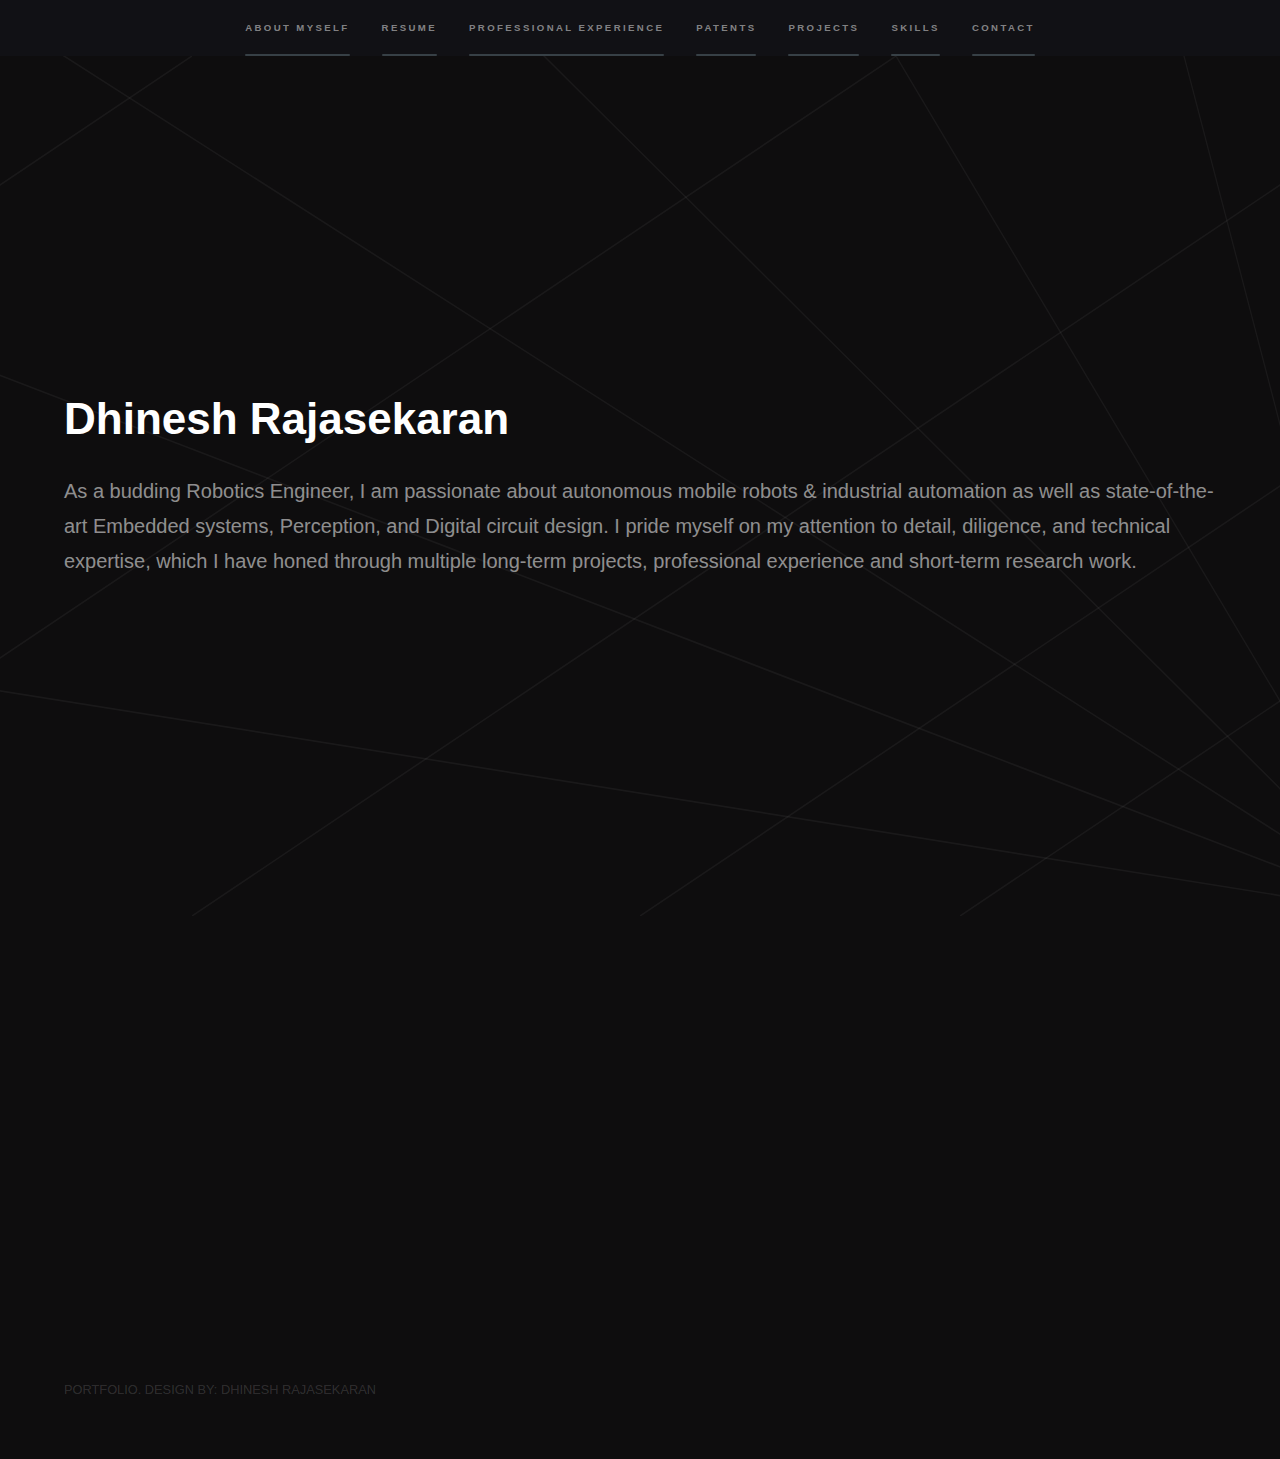
==== index.html @ 55bc5d2c "Webpage Portfolio Software Stack with Rec updates" ====
<!DOCTYPE HTML>
<!--
	Hyperspace by HTML5 UP
	html5up.net | @ajlkn
	Free for personal and commercial use under the CCA 3.0 license (html5up.net/license)
-->
<html>
	<head>
		<title>Dhinesh Portfolio</title>
		<meta charset="utf-8" />
		<meta name="viewport" content="width=device-width, initial-scale=1, user-scalable=no" />
		<link rel="stylesheet" href="assets/css/main.css" />
		<noscript><link rel="stylesheet" href="assets/css/noscript.css" /></noscript>
	</head>
	<body class="is-preload">

		<!-- Sidebar -->
			<section id="sidebar">
				<div class="inner">
					<nav>
						<ul>
							<li><a href="about.html">About Myself</a></li>
							<li><a href="resume.html">Resume</a></li>
							<li><a href="internships.html">Professional Experience</a></li>
							<li><a href="patents.html">Patents</a></li>
							<li><a href="projects.html">Projects</a></li>
							<li><a href="skills.html">Skills</a></li>
							<li><a href="#contact">Contact</a></li>
						</ul>
					</nav>
				</div>
			</section>

		<!-- Wrapper -->
			<div id="wrapper">

				<!-- Intro -->
					<section id="intro" class="wrapper style1 fullscreen fade-up">
						<div class="inner">
							<h1><span class="image right"><img src="https://github.com/stark-2000/dhinesh.github.io/blob/main/Media/Images/Dhinesh DP.jpeg" alt="" /></span>Dhinesh Rajasekaran</h1>
							
							<p>As a budding Robotics Engineer, I am passionate about autonomous mobile robots & industrial automation as well as state-of-the-art
								Embedded systems, Perception, and Digital circuit design. I pride myself on my attention to detail, diligence, and
								technical expertise, which I have honed through multiple long-term projects, professional experience and short-term research work.</p>
						</div>
					</section>

				<!-- Three -->
					<section id="contact" class="wrapper style1 fade-up">
						<div class="inner">
							<h2>Get in touch</h2>
							<div class="col-6 col-12">
								<section>
									<ul class="contact">
										<div class="row">
											<div class="col-6 col-12-medium">
												<li>
													<h3>Address</h3>
													<span>Hyattsville MD 20783<br/>
													USA<br><br/></span>
												</li>
											</div>
											<div class="col-6 col-12-medium">
												<li>
													<h3>Email</h3>
													<a href="mailto: dhineshrajasekaran@gmail.com">dhineshrajasekaran@gmail.com</a>
												</li>
											</div>
										</div>
										<div class="row">
											<div class="col-6 col-12-medium">
												<li>
													<h3>Phone</h3>
													<span>(240) 739-8844</span>
												</li>
											</div>
											<div class="col-6 col-12-medium">	
												<li>
													<h3>Social</h3>
													<ul class="icons">
														<li><a href="https://github.com/stark-2000" class="icon brands fa-github"><span class="label">GitHub</span></a></li>
														<li><a href="https://www.linkedin.com/in/dr24/" class="icon brands fa-linkedin-in"><span class="label">LinkedIn</span></a></li>
													</ul>
												</li>
											</div>
										</div>
									</ul>
								</section>
							</div>
						</div>
					</section>

			</div>

		<!-- Footer -->
			<footer id="footer" class="wrapper style1-alt">
				<div class="inner">
					<ul class="menu">
						<li> PORTFOLIO. DESIGN BY: DHINESH RAJASEKARAN</li>
					</ul>
				</div>
			</footer>

		<!-- Scripts -->
			<script src="assets/js/jquery.min.js"></script>
			<script src="assets/js/jquery.scrollex.min.js"></script>
			<script src="assets/js/jquery.scrolly.min.js"></script>
			<script src="assets/js/browser.min.js"></script>
			<script src="assets/js/breakpoints.min.js"></script>
			<script src="assets/js/util.js"></script>
			<script src="assets/js/main.js"></script>

	</body>
</html>
---- assets/css/main.css ----
@import url(fontawesome-all.min.css);

/*
	Hyperspace by HTML5 UP
	html5up.net | @ajlkn
	Free for personal and commercial use under the CCA 3.0 license (html5up.net/license)
*/

html, body, div, span, applet, object,
iframe, h1, h2, h3, h4, h5, h6, p, blockquote,
pre, a, abbr, acronym, address, big, cite,
code, del, dfn, em, img, ins, kbd, q, s, samp,
small, strike, strong, sub, sup, tt, var, b,
u, i, center, dl, dt, dd, ol, ul, li, fieldset,
form, label, legend, table, caption, tbody,
tfoot, thead, tr, th, td, article, aside,
canvas, details, embed, figure, figcaption,
footer, header, hgroup, menu, nav, output, ruby,
section, summary, time, mark, audio, video {
	margin: 0;
	padding: 0;
	border: 0;
	font-size: 100%;
	font: inherit;
	vertical-align: baseline;}

article, aside, details, figcaption, figure,
footer, header, hgroup, menu, nav, section {
	display: block;}

body {
	line-height: 1;
}

ol, ul {
	list-style: none;
}

blockquote, q {
	quotes: none;
}

	blockquote:before, blockquote:after, q:before, q:after {
		content: '';
		content: none;
	}

table {
	border-collapse: collapse;
	border-spacing: 0;
}

body {
	-webkit-text-size-adjust: none;
}

mark {
	background-color: transparent;
	color: inherit;
}

input::-moz-focus-inner {
	border: 0;
	padding: 0;
}

input, select, textarea {
	-moz-appearance: none;
	-webkit-appearance: none;
	-ms-appearance: none;
	appearance: none;
}

/* Basic */

	@-ms-viewport {
		width: device-width;
	}

	body {
		-ms-overflow-style: scrollbar;
	}

	@media screen and (max-width: 480px) {

		html, body {
			min-width: 320px;
		}

	}

	html {
		box-sizing: border-box;
	}

	*, *:before, *:after {
		box-sizing: inherit;
	}
	
	body {
		background: #0e0d0e;		/* color-edit Background Color for all Pages except Home*/
	}

		body.is-preload *, body.is-preload *:before, body.is-preload *:after {
			-moz-animation: none !important;
			-webkit-animation: none !important;
			-ms-animation: none !important;
			animation: none !important;
			-moz-transition: none !important;
			-webkit-transition: none !important;
			-ms-transition: none !important;
			transition: none !important;
		}

/* Type */
 /* text color*/
	body, input, select, textarea {
		color: rgba(255, 255, 255, 0.55);
		font-family: Arial, Helvetica, sans-serif;
		font-size: 16.5pt;
		font-weight: normal;
		line-height: 1.75;
	}

		@media screen and (max-width: 1680px) {

			body, input, select, textarea {
				font-size: 13pt;
			}

		}

		@media screen and (max-width: 1280px) {

			body, input, select, textarea {
				font-size: 12pt;
			}

		}

		@media screen and (max-width: 360px) {

			body, input, select, textarea {
				font-size: 11pt;
			}

		}

	a {
		-moz-transition: color 0.2s ease, border-bottom-color 0.2s ease;
		-webkit-transition: color 0.2s ease, border-bottom-color 0.2s ease;
		-ms-transition: color 0.2s ease, border-bottom-color 0.2s ease;
		transition: color 0.2s ease, border-bottom-color 0.2s ease;
		border-bottom: dotted 1px rgba(255, 255, 255, 0.35);
		color: inherit;
		text-decoration: none;
	}

		a:hover {
			border-bottom-color: transparent;
			color: #ffffff;
		}

	strong, b {
		color: #ffffff;
		font-weight: bold;
	}

	em, i {
		font-style: italic;
	}

	p {
		margin: 0 0 2em 0;
	}

	h1, h2, h3, h4, h5, h6 {
		color: #ffffff;
		font-weight: bold;
		line-height: 1.5;
		margin: 0 0 0.5em 0;
	}

		h1 a, h2 a, h3 a, h4 a, h5 a, h6 a {
			color: inherit;
			text-decoration: none;
		}

	h1 {
		font-size: 2.75em;
	}

		h1.major {
			margin: 0 0 1.3em 0;
			position: relative;
			padding-bottom: 0.35em;
		}

			h1.major:after {
				background-image: -moz-linear-gradient(to right, #000000, #ffffff);
				background-image: -webkit-linear-gradient(to right, #000000, #ffffff);
				background-image: -ms-linear-gradient(to right, #000000, #ffffff);
				background-image: linear-gradient(to right, #ffffff, #000000);    		/* color-edit The line under main heading gradient */ 
				-moz-transition: max-width 0.2s ease;
				-webkit-transition: max-width 0.2s ease;
				-ms-transition: max-width 0.2s ease;
				transition: max-width 0.2s ease;
				border-radius: 0.2em;
				bottom: 0;
				content: '';
				height: 0.05em;
				position: absolute;
				right: 0;
				width: 100%;
			}

	h2 {
		font-size: 1.75em;
	}

	h3 {
		font-size: 1.1em;
	}

	h4 {
		font-size: 1em;
	}

	h5 {
		font-size: 0.8em;
	}

	h6 {
		font-size: 0.6em;
	}

	@media screen and (max-width: 736px) {

		h1 {
			font-size: 2em;
		}

		h2 {
			font-size: 1.25em;
		}

		h3 {
			font-size: 1em;
		}

		h4 {
			font-size: 0.8em;
		}

		h5 {
			font-size: 0.6em;
		}

		h6 {
			font-size: 0.6em;
		}

	}

	sub {
		font-size: 0.8em;
		position: relative;
		top: 0.5em;
	}

	sup {
		font-size: 0.8em;
		position: relative;
		top: -0.5em;
	}

	blockquote {
		border-left: solid 4px rgba(255, 255, 255, 0.15);
		font-style: italic;
		margin: 0 0 2em 0;
		padding: 0.5em 0 0.5em 2em;
	}

	code {
		background: rgba(255, 255, 255, 0.05);
		border-radius: 0.25em;
		border: solid 1px rgba(255, 255, 255, 0.15);
		font-family: "Courier New", monospace;
		font-size: 0.9em;
		margin: 0 0.25em;
		padding: 0.25em 0.65em;
	}

	pre {
		-webkit-overflow-scrolling: touch;
		font-family: "Courier New", monospace;
		font-size: 0.9em;
		margin: 0 0 2em 0;
	}

		pre code {
			display: block;
			line-height: 1.75em;
			padding: 1em 1.5em;
			overflow-x: auto;
		}

	hr {
		border: 0;
		border-bottom: solid 1px rgba(255, 255, 255, 0.15);
		margin: 2em 0;
	}

		hr.major {
			margin: 3em 0;
		}

	.align-left {
		text-align: left;
	}

	.align-center {
		text-align: center;
	}

	.align-right {
		text-align: right;
	}

/* Row */

	.row {
		display: flex;
		flex-wrap: wrap;
		box-sizing: border-box;
		align-items: stretch;
	}

		.row > * {
			box-sizing: border-box;
		}

		.row.gtr-uniform > * > :last-child {
			margin-bottom: 0;
		}

		.row.aln-left {
			justify-content: flex-start;
		}

		.row.aln-center {
			justify-content: center;
		}

		.row.aln-right {
			justify-content: flex-end;
		}

		.row.aln-top {
			align-items: flex-start;
		}

		.row.aln-middle {
			align-items: center;
		}

		.row.aln-bottom {
			align-items: flex-end;
		}

		.row > .imp {
			order: -1;
		}

		.row > .col-1 {
			width: 8.33333%;
		}

		.row > .off-1 {
			margin-left: 8.33333%;
		}

		.row > .col-2 {
			width: 16.66667%;
		}

		.row > .off-2 {
			margin-left: 16.66667%;
		}

		.row > .col-3 {
			width: 25%;
		}

		.row > .off-3 {
			margin-left: 25%;
		}

		.row > .col-4 {
			width: 33.33333%;
		}

		.row > .off-4 {
			margin-left: 33.33333%;
		}

		.row > .col-5 {
			width: 41.66667%;
		}

		.row > .off-5 {
			margin-left: 41.66667%;
		}

		.row > .col-6 {
			width: 50%;
		}

		.row > .off-6 {
			margin-left: 50%;
		}

		.row > .col-7 {
			width: 58.33333%;
		}

		.row > .off-7 {
			margin-left: 58.33333%;
		}

		.row > .col-8 {
			width: 66.66667%;
		}

		.row > .off-8 {
			margin-left: 66.66667%;
		}

		.row > .col-9 {
			width: 75%;
		}

		.row > .off-9 {
			margin-left: 75%;
		}

		.row > .col-10 {
			width: 83.33333%;
		}

		.row > .off-10 {
			margin-left: 83.33333%;
		}

		.row > .col-11 {
			width: 91.66667%;
		}

		.row > .off-11 {
			margin-left: 91.66667%;
		}

		.row > .col-12 {
			width: 100%;
		}

		.row > .off-12 {
			margin-left: 100%;
		}

		.row.gtr-0 {
			margin-top: 0;
			margin-left: 0em;
		}

			.row.gtr-0 > * {
				padding: 0 0 0 0em;
			}

			.row.gtr-0.gtr-uniform {
				margin-top: 0em;
			}

				.row.gtr-0.gtr-uniform > * {
					padding-top: 0em;
				}

		.row.gtr-25 {
			margin-top: 0;
			margin-left: -0.375em;
		}

			.row.gtr-25 > * {
				padding: 0 0 0 0.375em;
			}

			.row.gtr-25.gtr-uniform {
				margin-top: -0.375em;
			}

				.row.gtr-25.gtr-uniform > * {
					padding-top: 0.375em;
				}

		.row.gtr-50 {
			margin-top: 0;
			margin-left: -0.75em;
		}

			.row.gtr-50 > * {
				padding: 0 0 0 0.75em;
			}

			.row.gtr-50.gtr-uniform {
				margin-top: -0.75em;
			}

				.row.gtr-50.gtr-uniform > * {
					padding-top: 0.75em;
				}

		.row {
			margin-top: 0;
			margin-left: -1.5em;
		}

			.row > * {
				padding: 0 0 0 1.5em;
			}

			.row.gtr-uniform {
				margin-top: -1.5em;
			}

				.row.gtr-uniform > * {
					padding-top: 1.5em;
				}

		.row.gtr-150 {
			margin-top: 0;
			margin-left: -2.25em;
		}

			.row.gtr-150 > * {
				padding: 0 0 0 2.25em;
			}

			.row.gtr-150.gtr-uniform {
				margin-top: -2.25em;
			}

				.row.gtr-150.gtr-uniform > * {
					padding-top: 2.25em;
				}

		.row.gtr-200 {
			margin-top: 0;
			margin-left: -3em;
		}

			.row.gtr-200 > * {
				padding: 0 0 0 3em;
			}

			.row.gtr-200.gtr-uniform {
				margin-top: -3em;
			}

				.row.gtr-200.gtr-uniform > * {
					padding-top: 3em;
				}

		@media screen and (max-width: 1680px) {

			.row {
				display: flex;
				flex-wrap: wrap;
				box-sizing: border-box;
				align-items: stretch;
			}

				.row > * {
					box-sizing: border-box;
				}

				.row.gtr-uniform > * > :last-child {
					margin-bottom: 0;
				}

				.row.aln-left {
					justify-content: flex-start;
				}

				.row.aln-center {
					justify-content: center;
				}

				.row.aln-right {
					justify-content: flex-end;
				}

				.row.aln-top {
					align-items: flex-start;
				}

				.row.aln-middle {
					align-items: center;
				}

				.row.aln-bottom {
					align-items: flex-end;
				}

				.row > .imp-xlarge {
					order: -1;
				}

				.row > .col-1-xlarge {
					width: 8.33333%;
				}

				.row > .off-1-xlarge {
					margin-left: 8.33333%;
				}

				.row > .col-2-xlarge {
					width: 16.66667%;
				}

				.row > .off-2-xlarge {
					margin-left: 16.66667%;
				}

				.row > .col-3-xlarge {
					width: 25%;
				}

				.row > .off-3-xlarge {
					margin-left: 25%;
				}

				.row > .col-4-xlarge {
					width: 33.33333%;
				}

				.row > .off-4-xlarge {
					margin-left: 33.33333%;
				}

				.row > .col-5-xlarge {
					width: 41.66667%;
				}

				.row > .off-5-xlarge {
					margin-left: 41.66667%;
				}

				.row > .col-6-xlarge {
					width: 50%;
				}

				.row > .off-6-xlarge {
					margin-left: 50%;
				}

				.row > .col-7-xlarge {
					width: 58.33333%;
				}

				.row > .off-7-xlarge {
					margin-left: 58.33333%;
				}

				.row > .col-8-xlarge {
					width: 66.66667%;
				}

				.row > .off-8-xlarge {
					margin-left: 66.66667%;
				}

				.row > .col-9-xlarge {
					width: 75%;
				}

				.row > .off-9-xlarge {
					margin-left: 75%;
				}

				.row > .col-10-xlarge {
					width: 83.33333%;
				}

				.row > .off-10-xlarge {
					margin-left: 83.33333%;
				}

				.row > .col-11-xlarge {
					width: 91.66667%;
				}

				.row > .off-11-xlarge {
					margin-left: 91.66667%;
				}

				.row > .col-12-xlarge {
					width: 100%;
				}

				.row > .off-12-xlarge {
					margin-left: 100%;
				}

				.row.gtr-0 {
					margin-top: 0;
					margin-left: 0em;
				}

					.row.gtr-0 > * {
						padding: 0 0 0 0em;
					}

					.row.gtr-0.gtr-uniform {
						margin-top: 0em;
					}

						.row.gtr-0.gtr-uniform > * {
							padding-top: 0em;
						}

				.row.gtr-25 {
					margin-top: 0;
					margin-left: -0.375em;
				}

					.row.gtr-25 > * {
						padding: 0 0 0 0.375em;
					}

					.row.gtr-25.gtr-uniform {
						margin-top: -0.375em;
					}

						.row.gtr-25.gtr-uniform > * {
							padding-top: 0.375em;
						}

				.row.gtr-50 {
					margin-top: 0;
					margin-left: -0.75em;
				}

					.row.gtr-50 > * {
						padding: 0 0 0 0.75em;
					}

					.row.gtr-50.gtr-uniform {
						margin-top: -0.75em;
					}

						.row.gtr-50.gtr-uniform > * {
							padding-top: 0.75em;
						}

				.row {
					margin-top: 0;
					margin-left: -1.5em;
				}

					.row > * {
						padding: 0 0 0 1.5em;
					}

					.row.gtr-uniform {
						margin-top: -1.5em;
					}

						.row.gtr-uniform > * {
							padding-top: 1.5em;
						}

				.row.gtr-150 {
					margin-top: 0;
					margin-left: -2.25em;
				}

					.row.gtr-150 > * {
						padding: 0 0 0 2.25em;
					}

					.row.gtr-150.gtr-uniform {
						margin-top: -2.25em;
					}

						.row.gtr-150.gtr-uniform > * {
							padding-top: 2.25em;
						}

				.row.gtr-200 {
					margin-top: 0;
					margin-left: -3em;
				}

					.row.gtr-200 > * {
						padding: 0 0 0 3em;
					}

					.row.gtr-200.gtr-uniform {
						margin-top: -3em;
					}

						.row.gtr-200.gtr-uniform > * {
							padding-top: 3em;
						}

		}

		@media screen and (max-width: 1280px) {

			.row {
				display: flex;
				flex-wrap: wrap;
				box-sizing: border-box;
				align-items: stretch;
			}

				.row > * {
					box-sizing: border-box;
				}

				.row.gtr-uniform > * > :last-child {
					margin-bottom: 0;
				}

				.row.aln-left {
					justify-content: flex-start;
				}

				.row.aln-center {
					justify-content: center;
				}

				.row.aln-right {
					justify-content: flex-end;
				}

				.row.aln-top {
					align-items: flex-start;
				}

				.row.aln-middle {
					align-items: center;
				}

				.row.aln-bottom {
					align-items: flex-end;
				}

				.row > .imp-large {
					order: -1;
				}

				.row > .col-1-large {
					width: 8.33333%;
				}

				.row > .off-1-large {
					margin-left: 8.33333%;
				}

				.row > .col-2-large {
					width: 16.66667%;
				}

				.row > .off-2-large {
					margin-left: 16.66667%;
				}

				.row > .col-3-large {
					width: 25%;
				}

				.row > .off-3-large {
					margin-left: 25%;
				}

				.row > .col-4-large {
					width: 33.33333%;
				}

				.row > .off-4-large {
					margin-left: 33.33333%;
				}

				.row > .col-5-large {
					width: 41.66667%;
				}

				.row > .off-5-large {
					margin-left: 41.66667%;
				}

				.row > .col-6-large {
					width: 50%;
				}

				.row > .off-6-large {
					margin-left: 50%;
				}

				.row > .col-7-large {
					width: 58.33333%;
				}

				.row > .off-7-large {
					margin-left: 58.33333%;
				}

				.row > .col-8-large {
					width: 66.66667%;
				}

				.row > .off-8-large {
					margin-left: 66.66667%;
				}

				.row > .col-9-large {
					width: 75%;
				}

				.row > .off-9-large {
					margin-left: 75%;
				}

				.row > .col-10-large {
					width: 83.33333%;
				}

				.row > .off-10-large {
					margin-left: 83.33333%;
				}

				.row > .col-11-large {
					width: 91.66667%;
				}

				.row > .off-11-large {
					margin-left: 91.66667%;
				}

				.row > .col-12-large {
					width: 100%;
				}

				.row > .off-12-large {
					margin-left: 100%;
				}

				.row.gtr-0 {
					margin-top: 0;
					margin-left: 0em;
				}

					.row.gtr-0 > * {
						padding: 0 0 0 0em;
					}

					.row.gtr-0.gtr-uniform {
						margin-top: 0em;
					}

						.row.gtr-0.gtr-uniform > * {
							padding-top: 0em;
						}

				.row.gtr-25 {
					margin-top: 0;
					margin-left: -0.375em;
				}

					.row.gtr-25 > * {
						padding: 0 0 0 0.375em;
					}

					.row.gtr-25.gtr-uniform {
						margin-top: -0.375em;
					}

						.row.gtr-25.gtr-uniform > * {
							padding-top: 0.375em;
						}

				.row.gtr-50 {
					margin-top: 0;
					margin-left: -0.75em;
				}

					.row.gtr-50 > * {
						padding: 0 0 0 0.75em;
					}

					.row.gtr-50.gtr-uniform {
						margin-top: -0.75em;
					}

						.row.gtr-50.gtr-uniform > * {
							padding-top: 0.75em;
						}

				.row {
					margin-top: 0;
					margin-left: -1.5em;
				}

					.row > * {
						padding: 0 0 0 1.5em;
					}

					.row.gtr-uniform {
						margin-top: -1.5em;
					}

						.row.gtr-uniform > * {
							padding-top: 1.5em;
						}

				.row.gtr-150 {
					margin-top: 0;
					margin-left: -2.25em;
				}

					.row.gtr-150 > * {
						padding: 0 0 0 2.25em;
					}

					.row.gtr-150.gtr-uniform {
						margin-top: -2.25em;
					}

						.row.gtr-150.gtr-uniform > * {
							padding-top: 2.25em;
						}

				.row.gtr-200 {
					margin-top: 0;
					margin-left: -3em;
				}

					.row.gtr-200 > * {
						padding: 0 0 0 3em;
					}

					.row.gtr-200.gtr-uniform {
						margin-top: -3em;
					}

						.row.gtr-200.gtr-uniform > * {
							padding-top: 3em;
						}

		}

		@media screen and (max-width: 980px) {

			.row {
				display: flex;
				flex-wrap: wrap;
				box-sizing: border-box;
				align-items: stretch;
			}

				.row > * {
					box-sizing: border-box;
				}

				.row.gtr-uniform > * > :last-child {
					margin-bottom: 0;
				}

				.row.aln-left {
					justify-content: flex-start;
				}

				.row.aln-center {
					justify-content: center;
				}

				.row.aln-right {
					justify-content: flex-end;
				}

				.row.aln-top {
					align-items: flex-start;
				}

				.row.aln-middle {
					align-items: center;
				}

				.row.aln-bottom {
					align-items: flex-end;
				}

				.row > .imp-medium {
					order: -1;
				}

				.row > .col-1-medium {
					width: 8.33333%;
				}

				.row > .off-1-medium {
					margin-left: 8.33333%;
				}

				.row > .col-2-medium {
					width: 16.66667%;
				}

				.row > .off-2-medium {
					margin-left: 16.66667%;
				}

				.row > .col-3-medium {
					width: 25%;
				}

				.row > .off-3-medium {
					margin-left: 25%;
				}

				.row > .col-4-medium {
					width: 33.33333%;
				}

				.row > .off-4-medium {
					margin-left: 33.33333%;
				}

				.row > .col-5-medium {
					width: 41.66667%;
				}

				.row > .off-5-medium {
					margin-left: 41.66667%;
				}

				.row > .col-6-medium {
					width: 50%;
				}

				.row > .off-6-medium {
					margin-left: 50%;
				}

				.row > .col-7-medium {
					width: 58.33333%;
				}

				.row > .off-7-medium {
					margin-left: 58.33333%;
				}

				.row > .col-8-medium {
					width: 66.66667%;
				}

				.row > .off-8-medium {
					margin-left: 66.66667%;
				}

				.row > .col-9-medium {
					width: 75%;
				}

				.row > .off-9-medium {
					margin-left: 75%;
				}

				.row > .col-10-medium {
					width: 83.33333%;
				}

				.row > .off-10-medium {
					margin-left: 83.33333%;
				}

				.row > .col-11-medium {
					width: 91.66667%;
				}

				.row > .off-11-medium {
					margin-left: 91.66667%;
				}

				.row > .col-12-medium {
					width: 100%;
				}

				.row > .off-12-medium {
					margin-left: 100%;
				}

				.row.gtr-0 {
					margin-top: 0;
					margin-left: 0em;
				}

					.row.gtr-0 > * {
						padding: 0 0 0 0em;
					}

					.row.gtr-0.gtr-uniform {
						margin-top: 0em;
					}

						.row.gtr-0.gtr-uniform > * {
							padding-top: 0em;
						}

				.row.gtr-25 {
					margin-top: 0;
					margin-left: -0.375em;
				}

					.row.gtr-25 > * {
						padding: 0 0 0 0.375em;
					}

					.row.gtr-25.gtr-uniform {
						margin-top: -0.375em;
					}

						.row.gtr-25.gtr-uniform > * {
							padding-top: 0.375em;
						}

				.row.gtr-50 {
					margin-top: 0;
					margin-left: -0.75em;
				}

					.row.gtr-50 > * {
						padding: 0 0 0 0.75em;
					}

					.row.gtr-50.gtr-uniform {
						margin-top: -0.75em;
					}

						.row.gtr-50.gtr-uniform > * {
							padding-top: 0.75em;
						}

				.row {
					margin-top: 0;
					margin-left: -1.5em;
				}

					.row > * {
						padding: 0 0 0 1.5em;
					}

					.row.gtr-uniform {
						margin-top: -1.5em;
					}

						.row.gtr-uniform > * {
							padding-top: 1.5em;
						}

				.row.gtr-150 {
					margin-top: 0;
					margin-left: -2.25em;
				}

					.row.gtr-150 > * {
						padding: 0 0 0 2.25em;
					}

					.row.gtr-150.gtr-uniform {
						margin-top: -2.25em;
					}

						.row.gtr-150.gtr-uniform > * {
							padding-top: 2.25em;
						}

				.row.gtr-200 {
					margin-top: 0;
					margin-left: -3em;
				}

					.row.gtr-200 > * {
						padding: 0 0 0 3em;
					}

					.row.gtr-200.gtr-uniform {
						margin-top: -3em;
					}

						.row.gtr-200.gtr-uniform > * {
							padding-top: 3em;
						}

		}

		@media screen and (max-width: 736px) {

			.row {
				display: flex;
				flex-wrap: wrap;
				box-sizing: border-box;
				align-items: stretch;
			}

				.row > * {
					box-sizing: border-box;
				}

				.row.gtr-uniform > * > :last-child {
					margin-bottom: 0;
				}

				.row.aln-left {
					justify-content: flex-start;
				}

				.row.aln-center {
					justify-content: center;
				}

				.row.aln-right {
					justify-content: flex-end;
				}

				.row.aln-top {
					align-items: flex-start;
				}

				.row.aln-middle {
					align-items: center;
				}

				.row.aln-bottom {
					align-items: flex-end;
				}

				.row > .imp-small {
					order: -1;
				}

				.row > .col-1-small {
					width: 8.33333%;
				}

				.row > .off-1-small {
					margin-left: 8.33333%;
				}

				.row > .col-2-small {
					width: 16.66667%;
				}

				.row > .off-2-small {
					margin-left: 16.66667%;
				}

				.row > .col-3-small {
					width: 25%;
				}

				.row > .off-3-small {
					margin-left: 25%;
				}

				.row > .col-4-small {
					width: 33.33333%;
				}

				.row > .off-4-small {
					margin-left: 33.33333%;
				}

				.row > .col-5-small {
					width: 41.66667%;
				}

				.row > .off-5-small {
					margin-left: 41.66667%;
				}

				.row > .col-6-small {
					width: 50%;
				}

				.row > .off-6-small {
					margin-left: 50%;
				}

				.row > .col-7-small {
					width: 58.33333%;
				}

				.row > .off-7-small {
					margin-left: 58.33333%;
				}

				.row > .col-8-small {
					width: 66.66667%;
				}

				.row > .off-8-small {
					margin-left: 66.66667%;
				}

				.row > .col-9-small {
					width: 75%;
				}

				.row > .off-9-small {
					margin-left: 75%;
				}

				.row > .col-10-small {
					width: 83.33333%;
				}

				.row > .off-10-small {
					margin-left: 83.33333%;
				}

				.row > .col-11-small {
					width: 91.66667%;
				}

				.row > .off-11-small {
					margin-left: 91.66667%;
				}

				.row > .col-12-small {
					width: 100%;
				}

				.row > .off-12-small {
					margin-left: 100%;
				}

				.row.gtr-0 {
					margin-top: 0;
					margin-left: 0em;
				}

					.row.gtr-0 > * {
						padding: 0 0 0 0em;
					}

					.row.gtr-0.gtr-uniform {
						margin-top: 0em;
					}

						.row.gtr-0.gtr-uniform > * {
							padding-top: 0em;
						}

				.row.gtr-25 {
					margin-top: 0;
					margin-left: -0.375em;
				}

					.row.gtr-25 > * {
						padding: 0 0 0 0.375em;
					}

					.row.gtr-25.gtr-uniform {
						margin-top: -0.375em;
					}

						.row.gtr-25.gtr-uniform > * {
							padding-top: 0.375em;
						}

				.row.gtr-50 {
					margin-top: 0;
					margin-left: -0.75em;
				}

					.row.gtr-50 > * {
						padding: 0 0 0 0.75em;
					}

					.row.gtr-50.gtr-uniform {
						margin-top: -0.75em;
					}

						.row.gtr-50.gtr-uniform > * {
							padding-top: 0.75em;
						}

				.row {
					margin-top: 0;
					margin-left: -1.5em;
				}

					.row > * {
						padding: 0 0 0 1.5em;
					}

					.row.gtr-uniform {
						margin-top: -1.5em;
					}

						.row.gtr-uniform > * {
							padding-top: 1.5em;
						}

				.row.gtr-150 {
					margin-top: 0;
					margin-left: -2.25em;
				}

					.row.gtr-150 > * {
						padding: 0 0 0 2.25em;
					}

					.row.gtr-150.gtr-uniform {
						margin-top: -2.25em;
					}

						.row.gtr-150.gtr-uniform > * {
							padding-top: 2.25em;
						}

				.row.gtr-200 {
					margin-top: 0;
					margin-left: -3em;
				}

					.row.gtr-200 > * {
						padding: 0 0 0 3em;
					}

					.row.gtr-200.gtr-uniform {
						margin-top: -3em;
					}

						.row.gtr-200.gtr-uniform > * {
							padding-top: 3em;
						}

		}

		@media screen and (max-width: 480px) {

			.row {
				display: flex;
				flex-wrap: wrap;
				box-sizing: border-box;
				align-items: stretch;
			}

				.row > * {
					box-sizing: border-box;
				}

				.row.gtr-uniform > * > :last-child {
					margin-bottom: 0;
				}

				.row.aln-left {
					justify-content: flex-start;
				}

				.row.aln-center {
					justify-content: center;
				}

				.row.aln-right {
					justify-content: flex-end;
				}

				.row.aln-top {
					align-items: flex-start;
				}

				.row.aln-middle {
					align-items: center;
				}

				.row.aln-bottom {
					align-items: flex-end;
				}

				.row > .imp-xsmall {
					order: -1;
				}

				.row > .col-1-xsmall {
					width: 8.33333%;
				}

				.row > .off-1-xsmall {
					margin-left: 8.33333%;
				}

				.row > .col-2-xsmall {
					width: 16.66667%;
				}

				.row > .off-2-xsmall {
					margin-left: 16.66667%;
				}

				.row > .col-3-xsmall {
					width: 25%;
				}

				.row > .off-3-xsmall {
					margin-left: 25%;
				}

				.row > .col-4-xsmall {
					width: 33.33333%;
				}

				.row > .off-4-xsmall {
					margin-left: 33.33333%;
				}

				.row > .col-5-xsmall {
					width: 41.66667%;
				}

				.row > .off-5-xsmall {
					margin-left: 41.66667%;
				}

				.row > .col-6-xsmall {
					width: 50%;
				}

				.row > .off-6-xsmall {
					margin-left: 50%;
				}

				.row > .col-7-xsmall {
					width: 58.33333%;
				}

				.row > .off-7-xsmall {
					margin-left: 58.33333%;
				}

				.row > .col-8-xsmall {
					width: 66.66667%;
				}

				.row > .off-8-xsmall {
					margin-left: 66.66667%;
				}

				.row > .col-9-xsmall {
					width: 75%;
				}

				.row > .off-9-xsmall {
					margin-left: 75%;
				}

				.row > .col-10-xsmall {
					width: 83.33333%;
				}

				.row > .off-10-xsmall {
					margin-left: 83.33333%;
				}

				.row > .col-11-xsmall {
					width: 91.66667%;
				}

				.row > .off-11-xsmall {
					margin-left: 91.66667%;
				}

				.row > .col-12-xsmall {
					width: 100%;
				}

				.row > .off-12-xsmall {
					margin-left: 100%;
				}

				.row.gtr-0 {
					margin-top: 0;
					margin-left: 0em;
				}

					.row.gtr-0 > * {
						padding: 0 0 0 0em;
					}

					.row.gtr-0.gtr-uniform {
						margin-top: 0em;
					}

						.row.gtr-0.gtr-uniform > * {
							padding-top: 0em;
						}

				.row.gtr-25 {
					margin-top: 0;
					margin-left: -0.375em;
				}

					.row.gtr-25 > * {
						padding: 0 0 0 0.375em;
					}

					.row.gtr-25.gtr-uniform {
						margin-top: -0.375em;
					}

						.row.gtr-25.gtr-uniform > * {
							padding-top: 0.375em;
						}

				.row.gtr-50 {
					margin-top: 0;
					margin-left: -0.75em;
				}

					.row.gtr-50 > * {
						padding: 0 0 0 0.75em;
					}

					.row.gtr-50.gtr-uniform {
						margin-top: -0.75em;
					}

						.row.gtr-50.gtr-uniform > * {
							padding-top: 0.75em;
						}

				.row {
					margin-top: 0;
					margin-left: -1.5em;
				}

					.row > * {
						padding: 0 0 0 1.5em;
					}

					.row.gtr-uniform {
						margin-top: -1.5em;
					}

						.row.gtr-uniform > * {
							padding-top: 1.5em;
						}

				.row.gtr-150 {
					margin-top: 0;
					margin-left: -2.25em;
				}

					.row.gtr-150 > * {
						padding: 0 0 0 2.25em;
					}

					.row.gtr-150.gtr-uniform {
						margin-top: -2.25em;
					}

						.row.gtr-150.gtr-uniform > * {
							padding-top: 2.25em;
						}

				.row.gtr-200 {
					margin-top: 0;
					margin-left: -3em;
				}

					.row.gtr-200 > * {
						padding: 0 0 0 3em;
					}

					.row.gtr-200.gtr-uniform {
						margin-top: -3em;
					}

						.row.gtr-200.gtr-uniform > * {
							padding-top: 3em;
						}

		}

/* Box */

	.box {
		border-radius: 0.25em;
		border: solid 1px rgba(255, 255, 255, 0.15);
		margin-bottom: 2em;
		padding: 1.5em;
	}

		.box > :last-child,
		.box > :last-child > :last-child,
		.box > :last-child > :last-child > :last-child {
			margin-bottom: 0;
		}

		.box.alt {
			border: 0;
			border-radius: 0;
			padding: 0;
		}

/* Button */

	input[type="submit"],
	input[type="reset"],
	input[type="button"],
	button,
	.button {
		-moz-appearance: none;
		-webkit-appearance: none;
		-ms-appearance: none;
		appearance: none;
		-moz-transition: border-color 0.2s ease;
		-webkit-transition: border-color 0.2s ease;
		-ms-transition: border-color 0.2s ease;
		transition: border-color 0.2s ease;
		background-color: transparent;
		border: solid 1px !important;
		border-color: rgba(255, 255, 255, 0.15) !important;
		border-radius: 3em;
		color: #ffffff !important;
		cursor: pointer;
		display: inline-block;
		font-size: 0.6em;
		font-weight: bold;
		height: calc(4.75em + 2px);
		letter-spacing: 0.25em;
		line-height: 4.75em;
		outline: 0;
		padding: 0 3.75em;
		position: relative;
		text-align: center;
		text-decoration: none;
		text-transform: uppercase;
		white-space: nowrap;
	}

		input[type="submit"]:after,
		input[type="reset"]:after,
		input[type="button"]:after,
		button:after,
		.button:after {
			-moz-transform: scale(0.25);
			-webkit-transform: scale(0.25);
			-ms-transform: scale(0.25);
			transform: scale(0.25);
			pointer-events: none;
			-moz-transition: opacity 0.2s ease, -moz-transform 0.2s ease;
			-webkit-transition: opacity 0.2s ease, -webkit-transform 0.2s ease;
			-ms-transition: opacity 0.2s ease, -ms-transform 0.2s ease;
			transition: opacity 0.2s ease, transform 0.2s ease;
			background: #ffffff;
			border-radius: 3em;
			content: '';
			height: 100%;
			left: 0;
			opacity: 0;
			position: absolute;
			top: 0;
			width: 100%;
		}

		input[type="submit"].icon:before,
		input[type="reset"].icon:before,
		input[type="button"].icon:before,
		button.icon:before,
		.button.icon:before {
			margin-right: 0.75em;
		}

		input[type="submit"].fit,
		input[type="reset"].fit,
		input[type="button"].fit,
		button.fit,
		.button.fit {
			width: 100%;
		}

		input[type="submit"].small,
		input[type="reset"].small,
		input[type="button"].small,
		button.small,
		.button.small {
			font-size: 0.4em;
		}

		input[type="submit"].large,
		input[type="reset"].large,
		input[type="button"].large,
		button.large,
		.button.large {
			font-size: 0.8em;
		}

		input[type="submit"].primary,
		input[type="reset"].primary,
		input[type="button"].primary,
		button.primary,
		.button.primary { 
			background-color: #5bc4f1;  		/* color-edit button ra mama - text & background color */ 
			color: #000000 !important;
		}

			input[type="submit"].primary:after,
			input[type="reset"].primary:after,
			input[type="button"].primary:after,
			button.primary:after,
			.button.primary:after {
				display: none;
			}

		input[type="submit"].disabled, input[type="submit"]:disabled,
		input[type="reset"].disabled,
		input[type="reset"]:disabled,
		input[type="button"].disabled,
		input[type="button"]:disabled,
		button.disabled,
		button:disabled,
		.button.disabled,
		.button:disabled {
			cursor: default;
			opacity: 0.5;
			pointer-events: none;
		}

		input[type="submit"]:hover,
		input[type="reset"]:hover,
		input[type="button"]:hover,
		button:hover,
		.button:hover {
			border-color: rgba(255, 255, 255, 0.55) !important;
		}

			input[type="submit"]:hover:after,
			input[type="reset"]:hover:after,
			input[type="button"]:hover:after,
			button:hover:after,
			.button:hover:after {
				opacity: 0.05;
				-moz-transform: scale(1);
				-webkit-transform: scale(1);
				-ms-transform: scale(1);
				transform: scale(1);
			}

			input[type="submit"]:hover:active,
			input[type="reset"]:hover:active,
			input[type="button"]:hover:active,
			button:hover:active,
			.button:hover:active {
				border-color: #ffffff !important;
			}

				input[type="submit"]:hover:active:after,
				input[type="reset"]:hover:active:after,
				input[type="button"]:hover:active:after,
				button:hover:active:after,
				.button:hover:active:after {
					opacity: 0.1;
				}

/* Features */

	.features {
		display: -moz-flex;
		display: -webkit-flex;
		display: -ms-flex;
		display: flex;
		-moz-flex-wrap: wrap;
		-webkit-flex-wrap: wrap;
		-ms-flex-wrap: wrap;
		flex-wrap: wrap;
		border-radius: 0.25em;
		border: solid 1px rgba(255, 255, 255, 0.15);
		background: rgba(255, 255, 255, 0.05);
		margin: 0 0 2em 0;
	}

		.features section {
			padding: 3.5em 3em 1em 7em ;
			width: 50%;
			border-top: solid 1px rgba(255, 255, 255, 0.15);
			position: relative;
		}

			.features section:nth-child(-n + 2) {
				border-top-width: 0;
			}

			.features section:nth-child(2n) {
				border-left: solid 1px rgba(255, 255, 255, 0.15);
			}

			.features section .icon {
				-moz-transition: opacity 0.5s ease, -moz-transform 0.5s ease;
				-webkit-transition: opacity 0.5s ease, -webkit-transform 0.5s ease;
				-ms-transition: opacity 0.5s ease, -ms-transform 0.5s ease;
				transition: opacity 0.5s ease, transform 0.5s ease;
				-moz-transition-delay: 1s;
				-webkit-transition-delay: 1s;
				-ms-transition-delay: 1s;
				transition-delay: 1s;
				-moz-transform: scale(1);
				-webkit-transform: scale(1);
				-ms-transform: scale(1);
				transform: scale(1);
				position: absolute;
				left: 3em;
				top: 3em;
				opacity: 1;
			}

			.features section:nth-child(1) .icon {
				-moz-transition-delay: 0.15s;
				-webkit-transition-delay: 0.15s;
				-ms-transition-delay: 0.15s;
				transition-delay: 0.15s;
			}

			.features section:nth-child(2) .icon {
				-moz-transition-delay: 0.3s;
				-webkit-transition-delay: 0.3s;
				-ms-transition-delay: 0.3s;
				transition-delay: 0.3s;
			}

			.features section:nth-child(3) .icon {
				-moz-transition-delay: 0.45s;
				-webkit-transition-delay: 0.45s;
				-ms-transition-delay: 0.45s;
				transition-delay: 0.45s;
			}

			.features section:nth-child(4) .icon {
				-moz-transition-delay: 0.6s;
				-webkit-transition-delay: 0.6s;
				-ms-transition-delay: 0.6s;
				transition-delay: 0.6s;
			}

			.features section:nth-child(5) .icon {
				-moz-transition-delay: 0.75s;
				-webkit-transition-delay: 0.75s;
				-ms-transition-delay: 0.75s;
				transition-delay: 0.75s;
			}

			.features section:nth-child(6) .icon {
				-moz-transition-delay: 0.9s;
				-webkit-transition-delay: 0.9s;
				-ms-transition-delay: 0.9s;
				transition-delay: 0.9s;
			}

			.features section:nth-child(7) .icon {
				-moz-transition-delay: 1.05s;
				-webkit-transition-delay: 1.05s;
				-ms-transition-delay: 1.05s;
				transition-delay: 1.05s;
			}

			.features section:nth-child(8) .icon {
				-moz-transition-delay: 1.2s;
				-webkit-transition-delay: 1.2s;
				-ms-transition-delay: 1.2s;
				transition-delay: 1.2s;
			}

			.features section:nth-child(9) .icon {
				-moz-transition-delay: 1.35s;
				-webkit-transition-delay: 1.35s;
				-ms-transition-delay: 1.35s;
				transition-delay: 1.35s;
			}

			.features section:nth-child(10) .icon {
				-moz-transition-delay: 1.5s;
				-webkit-transition-delay: 1.5s;
				-ms-transition-delay: 1.5s;
				transition-delay: 1.5s;
			}

			.features section:nth-child(11) .icon {
				-moz-transition-delay: 1.65s;
				-webkit-transition-delay: 1.65s;
				-ms-transition-delay: 1.65s;
				transition-delay: 1.65s;
			}

			.features section:nth-child(12) .icon {
				-moz-transition-delay: 1.8s;
				-webkit-transition-delay: 1.8s;
				-ms-transition-delay: 1.8s;
				transition-delay: 1.8s;
			}

			.features section:nth-child(13) .icon {
				-moz-transition-delay: 1.95s;
				-webkit-transition-delay: 1.95s;
				-ms-transition-delay: 1.95s;
				transition-delay: 1.95s;
			}

			.features section:nth-child(14) .icon {
				-moz-transition-delay: 2.1s;
				-webkit-transition-delay: 2.1s;
				-ms-transition-delay: 2.1s;
				transition-delay: 2.1s;
			}

			.features section:nth-child(15) .icon {
				-moz-transition-delay: 2.25s;
				-webkit-transition-delay: 2.25s;
				-ms-transition-delay: 2.25s;
				transition-delay: 2.25s;
			}

			.features section:nth-child(16) .icon {
				-moz-transition-delay: 2.4s;
				-webkit-transition-delay: 2.4s;
				-ms-transition-delay: 2.4s;
				transition-delay: 2.4s;
			}

			.features section:nth-child(17) .icon {
				-moz-transition-delay: 2.55s;
				-webkit-transition-delay: 2.55s;
				-ms-transition-delay: 2.55s;
				transition-delay: 2.55s;
			}

			.features section:nth-child(18) .icon {
				-moz-transition-delay: 2.7s;
				-webkit-transition-delay: 2.7s;
				-ms-transition-delay: 2.7s;
				transition-delay: 2.7s;
			}

			.features section:nth-child(19) .icon {
				-moz-transition-delay: 2.85s;
				-webkit-transition-delay: 2.85s;
				-ms-transition-delay: 2.85s;
				transition-delay: 2.85s;
			}

			.features section:nth-child(20) .icon {
				-moz-transition-delay: 3s;
				-webkit-transition-delay: 3s;
				-ms-transition-delay: 3s;
				transition-delay: 3s;
			}

		.features.inactive section .icon {
			-moz-transform: scale(0.5);
			-webkit-transform: scale(0.5);
			-ms-transform: scale(0.5);
			transform: scale(0.5);
			opacity: 0;
		}

		@media screen and (max-width: 980px) {

			.features {
				display: block;
			}

				.features section {
					border-top-width: 1px !important;
					border-left-width: 0 !important;
					width: 100%;
				}

					.features section:first-child {
						border-top-width: 0 !important;
					}

		}

		@media screen and (max-width: 736px) {

			.features section {
				padding: 2.5em 1.5em 0.1em 5.5em ;
			}

				.features section .icon {
					left: 1.5em;
					top: 2em;
				}

		}

		@media screen and (max-width: 480px) {

			.features section {
				padding: 2em 1.5em 0.1em 1.5em ;
			}

				.features section .icon {
					left: 0;
					position: relative;
					top: 0;
				}

		}

/* Form */

	form {
		margin: 0 0 2em 0;
	}

		form > :last-child {
			margin-bottom: 0;
		}

		form > .fields {
			display: -moz-flex;
			display: -webkit-flex;
			display: -ms-flex;
			display: flex;
			-moz-flex-wrap: wrap;
			-webkit-flex-wrap: wrap;
			-ms-flex-wrap: wrap;
			flex-wrap: wrap;
			width: calc(100% + 3em);
			margin: -1.5em 0 2em -1.5em;
		}

			form > .fields > .field {
				-moz-flex-grow: 0;
				-webkit-flex-grow: 0;
				-ms-flex-grow: 0;
				flex-grow: 0;
				-moz-flex-shrink: 0;
				-webkit-flex-shrink: 0;
				-ms-flex-shrink: 0;
				flex-shrink: 0;
				padding: 1.5em 0 0 1.5em;
				width: calc(100% - 1.5em);
			}

				form > .fields > .field.half {
					width: calc(50% - 0.75em);
				}

				form > .fields > .field.third {
					width: calc(100%/3 - 0.5em);
				}

				form > .fields > .field.quarter {
					width: calc(25% - 0.375em);
				}

		@media screen and (max-width: 480px) {

			form > .fields {
				width: calc(100% + 3em);
				margin: -1.5em 0 2em -1.5em;
			}

				form > .fields > .field {
					padding: 1.5em 0 0 1.5em;
					width: calc(100% - 1.5em);
				}

					form > .fields > .field.half {
						width: calc(100% - 1.5em);
					}

					form > .fields > .field.third {
						width: calc(100% - 1.5em);
					}

					form > .fields > .field.quarter {
						width: calc(100% - 1.5em);
					}

		}

	label {
		color: #ffffff;
		font-weight: bold;
		line-height: 1.5;
		margin: 0 0 0.7em 0;
		display: block;
		font-size: 1.1em;
	}

	input[type="text"],
	input[type="password"],
	input[type="email"],
	input[type="tel"],
	select,
	textarea {
		-moz-appearance: none;
		-webkit-appearance: none;
		-ms-appearance: none;
		appearance: none;
		background: rgba(255, 255, 255, 0.05);
		border-radius: 0.25em;
		border: none;
		border: solid 1px rgba(255, 255, 255, 0.15);
		color: inherit;
		display: block;
		outline: 0;
		padding: 0 1em;
		text-decoration: none;
		width: 100%;
	}

		input[type="text"]:invalid,
		input[type="password"]:invalid,
		input[type="email"]:invalid,
		input[type="tel"]:invalid,
		select:invalid,
		textarea:invalid {
			box-shadow: none;
		}

		input[type="text"]:focus,
		input[type="password"]:focus,
		input[type="email"]:focus,
		input[type="tel"]:focus,
		select:focus,
		textarea:focus {
			border-color: #ffffff;
			box-shadow: 0 0 0 1px #ffffff;
		}

	select {
		background-image: url("data:image/svg+xml;charset=utf8,%3Csvg xmlns='http://www.w3.org/2000/svg' width='40' height='40' preserveAspectRatio='none' viewBox='0 0 40 40'%3E%3Cpath d='M9.4,12.3l10.4,10.4l10.4-10.4c0.2-0.2,0.5-0.4,0.9-0.4c0.3,0,0.6,0.1,0.9,0.4l3.3,3.3c0.2,0.2,0.4,0.5,0.4,0.9 c0,0.4-0.1,0.6-0.4,0.9L20.7,31.9c-0.2,0.2-0.5,0.4-0.9,0.4c-0.3,0-0.6-0.1-0.9-0.4L4.3,17.3c-0.2-0.2-0.4-0.5-0.4-0.9 c0-0.4,0.1-0.6,0.4-0.9l3.3-3.3c0.2-0.2,0.5-0.4,0.9-0.4S9.1,12.1,9.4,12.3z' fill='rgba(255, 255, 255, 0.15)' /%3E%3C/svg%3E");
		background-size: 1.25rem;
		background-repeat: no-repeat;
		background-position: calc(100% - 1rem) center;
		height: 2.75em;
		padding-right: 2.75em;
		text-overflow: ellipsis;
	}

		select option {
			color: #ffffff;
			background: #295024;
		}

		select:focus::-ms-value {
			background-color: transparent;
		}

		select::-ms-expand {
			display: none;
		}

	input[type="text"],
	input[type="password"],
	input[type="email"],
	select {
		height: 2.75em;
	}

	textarea {
		padding: 0.75em 1em;
	}

		body.is-ie textarea {
			min-height: 10em;
		}

	input[type="checkbox"],
	input[type="radio"] {
		-moz-appearance: none;
		-webkit-appearance: none;
		-ms-appearance: none;
		appearance: none;
		display: block;
		float: left;
		margin-right: -2em;
		opacity: 0;
		width: 1em;
		z-index: -1;
	}

		input[type="checkbox"] + label,
		input[type="radio"] + label {
			text-decoration: none;
			color: rgba(255, 255, 255, 0.55);
			cursor: pointer;
			display: inline-block;
			font-size: 1em;
			font-weight: normal;
			padding-left: 2.4em;
			padding-right: 0.75em;
			position: relative;
		}

			input[type="checkbox"] + label:before,
			input[type="radio"] + label:before {
				-moz-osx-font-smoothing: grayscale;
				-webkit-font-smoothing: antialiased;
				display: inline-block;
				font-style: normal;
				font-variant: normal;
				text-rendering: auto;
				line-height: 1;
				text-transform: none !important;
				font-family: 'Font Awesome 5 Free';
				font-weight: 900;
			}

			input[type="checkbox"] + label:before,
			input[type="radio"] + label:before {
				background: rgba(255, 255, 255, 0.05);
				border-radius: 0.25em;
				border: solid 1px rgba(255, 255, 255, 0.15);
				content: '';
				display: inline-block;
				font-size: 0.8em;
				height: 2.0625em;
				left: 0;
				line-height: 2.0625em;
				position: absolute;
				text-align: center;
				top: 0;
				width: 2.0625em;
			}

		input[type="checkbox"]:checked + label:before,
		input[type="radio"]:checked + label:before {
			background: #ffffff;
			border-color: #ffffff;
			color: #9e8e98;
			content: '\f00c';
		}

		input[type="checkbox"]:focus + label:before,
		input[type="radio"]:focus + label:before {
			border-color: #ffffff;
			box-shadow: 0 0 0 1px #ffffff;
		}

	input[type="checkbox"] + label:before {
		border-radius: 0.25em;
	}

	input[type="radio"] + label:before {
		border-radius: 100%;
	}

	::-webkit-input-placeholder {
		color: rgba(255, 255, 255, 0.35) !important;
		opacity: 1.0;
	}

	:-moz-placeholder {
		color: rgba(255, 255, 255, 0.35) !important;
		opacity: 1.0;
	}

	::-moz-placeholder {
		color: rgba(255, 255, 255, 0.35) !important;
		opacity: 1.0;
	}

	:-ms-input-placeholder {
		color: rgba(255, 255, 255, 0.35) !important;
		opacity: 1.0;
	}

/* Icon */

	.icon {
		text-decoration: none;
		border-bottom: none;
		position: relative;
	}

		.icon:before {
			-moz-osx-font-smoothing: grayscale;
			-webkit-font-smoothing: antialiased;
			display: inline-block;
			font-style: normal;
			font-variant: normal;
			text-rendering: auto;
			line-height: 1;
			text-transform: none !important;
			font-family: 'Font Awesome 5 Free';
			font-weight: 400;
		}

		.icon > .label {
			display: none;
		}

		.icon:before {
			line-height: inherit;
		}

		.icon.solid:before {
			font-weight: 900;
		}

		.icon.brands:before {
			font-family: 'Font Awesome 5 Brands';
		}

		.icon.major {
			width: 2.5em;
			height: 2.5em;
			display: block;
			background: #ffffff;
			border-radius: 100%;
			color: #345024;
			text-align: center;
			line-height: 2.5em;
			margin: 0 0 1.3em 0;
		}

			.icon.major:before {
				font-size: 1.25em;
			}

				.wrapper.style1 .icon.major:before {
					color: #5e42a6;
				}

				.wrapper.style1-alt .icon.major:before {
					color: #493382;
				}

				.wrapper.style2 .icon.major:before {
					color: #5052b5;
				}

				.wrapper.style2-alt .icon.major:before {
					color: #3e4094;
				}

				.wrapper.style3 .icon.major:before {
					color: #b74e91;
				}

				.wrapper.style3-alt .icon.major:before {
					color: #953d75;
				}

/* Image */

	.image {
		border-radius: 0.25em;
		border: 0;
		display: inline-block;
		position: relative;
	}

		.image img {
			border-radius: 0.25em;
			display: block;
		}

		.image.left, .image.right {
			max-width: 40%;
		}

			.image.left img, .image.right img {
				width: 100%;
			}

		.image.left {
			float: left;
			margin: 0 1.5em 1em 0;
			top: 0.25em;
		}

		.image.right {
			float: right;
			margin: 0 0 1em 1.5em;
			top: 0.25em;
		}

		.image.fit {
			display: block;
			margin: 0 0 2em 0;
			width: 100%;
		}

			.image.fit img {
				width: 100%;
			}

		.image.main {
			display: block;
			margin: 0 0 3em 0;
			width: 100%;
		}

			.image.main img {
				width: 100%;
			}

/* List */

	ol {
		list-style: decimal;
		margin: 0 0 2em 0;
		padding-left: 1.25em;
	}

		ol li {
			padding-left: 0.25em;
		}

	ul {
		list-style: disc;
		margin: 0 0 2em 0;
		padding-left: 1em;
	}

		ul li {
			padding-left: 0.5em;
		}

		ul.alt {
			list-style: none;
			padding-left: 0;
		}

			ul.alt li {
				border-top: solid 1px rgba(255, 255, 255, 0.15);
				padding: 0.5em 0;
			}

				ul.alt li:first-child {
					border-top: 0;
					padding-top: 0;
				}

	dl {
		margin: 0 0 2em 0;
	}

		dl dt {
			display: block;
			font-weight: bold;
			margin: 0 0 1em 0;
		}

		dl dd {
			margin-left: 2em;
		}

/* Actions */

	ul.actions {
		display: -moz-flex;
		display: -webkit-flex;
		display: -ms-flex;
		display: flex;
		cursor: default;
		list-style: none;
		margin-left: -1em;
		padding-left: 0;
	}

		ul.actions li {
			padding: 0 0 0 1em;
			vertical-align: middle;
		}

		ul.actions.special {
			-moz-justify-content: center;
			-webkit-justify-content: center;
			-ms-justify-content: center;
			justify-content: center;
			width: 100%;
			margin-left: 0;
		}

			ul.actions.special li:first-child {
				padding-left: 0;
			}

		ul.actions.stacked {
			-moz-flex-direction: column;
			-webkit-flex-direction: column;
			-ms-flex-direction: column;
			flex-direction: column;
			margin-left: 0;
		}

			ul.actions.stacked li {
				padding: 1.3em 0 0 0;
			}

				ul.actions.stacked li:first-child {
					padding-top: 0;
				}

		ul.actions.fit {
			width: calc(100% + 1em);
		}

			ul.actions.fit li {
				-moz-flex-grow: 1;
				-webkit-flex-grow: 1;
				-ms-flex-grow: 1;
				flex-grow: 1;
				-moz-flex-shrink: 1;
				-webkit-flex-shrink: 1;
				-ms-flex-shrink: 1;
				flex-shrink: 1;
				width: 100%;
			}

				ul.actions.fit li > * {
					width: 100%;
				}

			ul.actions.fit.stacked {
				width: 100%;
			}

		@media screen and (max-width: 480px) {

			ul.actions:not(.fixed) {
				-moz-flex-direction: column;
				-webkit-flex-direction: column;
				-ms-flex-direction: column;
				flex-direction: column;
				margin-left: 0;
				width: 100% !important;
			}

				ul.actions:not(.fixed) li {
					-moz-flex-grow: 1;
					-webkit-flex-grow: 1;
					-ms-flex-grow: 1;
					flex-grow: 1;
					-moz-flex-shrink: 1;
					-webkit-flex-shrink: 1;
					-ms-flex-shrink: 1;
					flex-shrink: 1;
					padding: 1em 0 0 0;
					text-align: center;
					width: 100%;
				}

					ul.actions:not(.fixed) li > * {
						width: 100%;
					}

					ul.actions:not(.fixed) li:first-child {
						padding-top: 0;
					}

					ul.actions:not(.fixed) li input[type="submit"],
					ul.actions:not(.fixed) li input[type="reset"],
					ul.actions:not(.fixed) li input[type="button"],
					ul.actions:not(.fixed) li button,
					ul.actions:not(.fixed) li .button {
						width: 100%;
					}

						ul.actions:not(.fixed) li input[type="submit"].icon:before,
						ul.actions:not(.fixed) li input[type="reset"].icon:before,
						ul.actions:not(.fixed) li input[type="button"].icon:before,
						ul.actions:not(.fixed) li button.icon:before,
						ul.actions:not(.fixed) li .button.icon:before {
							margin-left: -0.5rem;
						}

		}

/* Contact */

	ul.contact {
		list-style: none;
		padding: 0;
	}

		ul.contact > li {
			padding: 0;
			margin: 1.5em 0 0 0;
		}

			ul.contact > li:first-child {
				margin-top: 0;
			}

/* Icons */

	ul.icons {
		cursor: default;
		list-style: none;
		padding-left: 0;
	}

		ul.icons li {
			display: inline-block;
			padding: 0 0.75em 0 0;
		}

			ul.icons li:last-child {
				padding-right: 0;
			}

			ul.icons li > a, ul.icons li > span {
				border: 0;
			}

				ul.icons li > a .label, ul.icons li > span .label {
					display: none;
				}

/* Menu */

	ul.menu {
		list-style: none;
		padding: 0;
	}

		ul.menu > li {
			border-left: solid 1px rgba(255, 255, 255, 0.15);
			display: inline-block;
			line-height: 1;
			margin-left: 1.5em;
			padding: 0 0 0 1.5em;
		}

			ul.menu > li:first-child {
				border-left: 0;
				margin: 0;
				padding-left: 0;
			}

		@media screen and (max-width: 480px) {

			ul.menu > li {
				border-left: 0;
				display: block;
				line-height: inherit;
				margin: 0.5em 0 0 0;
				padding-left: 0;
			}

		}

/* Section/Article */

	section.special, article.special {
		text-align: center;
	}

	header p {
		color: rgba(255, 255, 255, 0.35);
		position: relative;
		margin: 0 0 1.5em 0;
	}

	header h2 + p {
		font-size: 1.25em;
		margin-top: -1em;
		line-height: 1.5em;
	}

	header h3 + p {
		font-size: 1.1em;
		margin-top: -0.8em;
		line-height: 1.5em;
	}

	header h4 + p,
	header h5 + p,
	header h6 + p {
		font-size: 0.9em;
		margin-top: -0.6em;
		line-height: 1.5em;
	}

/* Split */

	.split {
		display: -moz-flex;
		display: -webkit-flex;
		display: -ms-flex;
		display: flex;
	}

		.split > * {
			width: calc(50% - 2.5em);
		}

		.split > :nth-child(2n - 1) {
			padding-right: 2.5em;
			border-right: solid 1px rgba(255, 255, 255, 0.15);
		}

		.split > :nth-child(2n) {
			padding-left: 2.5em;
		}

		.split.style1 > :nth-child(2n - 1) {
			width: calc(66.66666% - 2.5em);
		}

		.split.style1 > :nth-child(2n) {
			width: calc(33.33333% - 2.5em);
		}

		@media screen and (max-width: 1680px) {

			.split > * {
				width: calc(50% - 2em);
			}

			.split > :nth-child(2n - 1) {
				padding-right: 2em;
			}

			.split > :nth-child(2n) {
				padding-left: 2em;
			}

			.split.style1 > :nth-child(2n - 1) {
				width: calc(66.66666% - 2em);
			}

			.split.style1 > :nth-child(2n) {
				width: calc(33.33333% - 2em);
			}

		}

		@media screen and (max-width: 980px) {

			.split {
				display: block;
			}

				.split > * {
					border-top: solid 1px rgba(255, 255, 255, 0.15);
					margin: 4em 0 0 0;
					padding: 4em 0 0 0;
					width: 100% !important;
				}

				.split > :nth-child(2n - 1) {
					border-right: 0;
					padding-right: 0;
				}

				.split > :nth-child(2n) {
					padding-left: 0;
				}

				.split > :first-child {
					border-top: 0;
					margin-top: 0;
					padding-top: 0;
				}

		}

		@media screen and (max-width: 736px) {

			.split > * {
				margin: 3em 0 0 0;
				padding: 3em 0 0 0;
			}

		}

/* Spotlights */

	.spotlights > section {
		display: -moz-flex;
		display: -webkit-flex;
		display: -ms-flex;
		display: flex;
		-moz-flex-direction: row;
		-webkit-flex-direction: row;
		-ms-flex-direction: row;
		flex-direction: row;
		min-height: 22.5em;
	}

		body.is-ie .spotlights > section {
			min-height: 0;
		}

		.spotlights > section > .image {
			background-position: center center;
			background-size: cover;
			border-radius: 0;
			display: block;
			position: relative;
			width: 25em;
		}

			.spotlights > section > .image img {
				border-radius: 0;
				display: block;
			}

			.spotlights > section > .image:before {
				-moz-transition: opacity 1s ease;
				-webkit-transition: opacity 1s ease;
				-ms-transition: opacity 1s ease;
				transition: opacity 1s ease;
				background: rgba(0, 0, 0, 0.9);
				content: '';
				display: block;
				height: 100%;
				left: 0;
				opacity: 0;
				position: absolute;
				top: 0;
				width: 100%;
			}

		.spotlights > section > .content {
			padding: 4em 5em 2em 5em ;
			display: -moz-flex;
			display: -webkit-flex;
			display: -ms-flex;
			display: flex;
			-moz-flex-direction: column;
			-webkit-flex-direction: column;
			-ms-flex-direction: column;
			flex-direction: column;
			-moz-justify-content: center;
			-webkit-justify-content: center;
			-ms-justify-content: center;
			justify-content: center;
			width: 50em;
			-ms-flex: 1;
		}

			.spotlights > section > .content > .inner {
				-moz-transform: translateX(0) translateY(0);
				-webkit-transform: translateX(0) translateY(0);
				-ms-transform: translateX(0) translateY(0);
				transform: translateX(0) translateY(0);
				-moz-transition: opacity 1s ease, -moz-transform 1s ease;
				-webkit-transition: opacity 1s ease, -webkit-transform 1s ease;
				-ms-transition: opacity 1s ease, -ms-transform 1s ease;
				transition: opacity 1s ease, transform 1s ease;
				opacity: 1;
			}

		.spotlights > section:nth-child(2) {
			background-color: rgba(0, 0, 0, 0.05);
		}

		.spotlights > section:nth-child(3) {
			background-color: rgba(0, 0, 0, 0.1);
		}

		.spotlights > section.inactive > .image:before,
		body.is-preload .spotlights > section > .image:before {
			opacity: 1;
		}

		.spotlights > section.inactive > .content > .inner,
		body.is-preload .spotlights > section > .content > .inner {
			-moz-transform: translateX(-1em);
			-webkit-transform: translateX(-1em);
			-ms-transform: translateX(-1em);
			transform: translateX(-1em);
			opacity: 0;
		}

		@media screen and (max-width: 1680px) {

			.spotlights > section > .content {
				padding: 4em 4em 2em 4em ;
			}

		}

		@media screen and (max-width: 980px) {

			.spotlights > section {
				display: block;
			}

				.spotlights > section > .image {
					width: 100%;
					height: 50vh;
				}

				.spotlights > section > .content {
					width: 100%;
				}

				.spotlights > section.inactive > .content > .inner,
				body.is-preload .spotlights > section > .content > .inner {
					-moz-transform: translateY(1em);
					-webkit-transform: translateY(1em);
					-ms-transform: translateY(1em);
					transform: translateY(1em);
				}

		}

		@media screen and (max-width: 736px) {

			.spotlights > section > .image {
				height: 50vh;
				min-height: 15em;
			}

			.spotlights > section > .content {
				padding: 3em 2em 1em 2em ;
			}

		}

/* Table */

	.table-wrapper {
		-webkit-overflow-scrolling: touch;
		overflow-x: auto;
	}

	table {
		margin: 0 0 2em 0;
		width: 100%;
	}

		table tbody tr {
			border: solid 1px rgba(255, 255, 255, 0.15);
			border-left: 0;
			border-right: 0;
		}

			table tbody tr:nth-child(2n + 1) {
				background-color: rgba(255, 255, 255, 0.05);
			}

		table td {
			padding: 0.75em 0.75em;
		}

		table th {
			color: #ffffff;
			font-size: 1em;
			font-weight: bold;
			padding: 0 0.75em 0.75em 0.75em;
			text-align: left;
		}

		table thead {
			border-bottom: solid 2px rgba(255, 255, 255, 0.15);
		}

		table tfoot {
			border-top: solid 2px rgba(255, 255, 255, 0.15);
		}

		table.alt {
			border-collapse: separate;
		}

			table.alt tbody tr td {
				border: solid 1px rgba(255, 255, 255, 0.15);
				border-left-width: 0;
				border-top-width: 0;
			}

				table.alt tbody tr td:first-child {
					border-left-width: 1px;
				}

			table.alt tbody tr:first-child td {
				border-top-width: 1px;
			}

			table.alt thead {
				border-bottom: 0;
			}

			table.alt tfoot {
				border-top: 0;
			}

/* Wrapper */

	.wrapper {
		position: relative;
	}

		.wrapper > .inner {
			padding: 5em 5em 3em 5em ;
			max-width: 100%;
			width: 75em;
		}

			@media screen and (max-width: 1680px) {

				.wrapper > .inner {
					padding: 4em 4em 2em 4em ;
				}

			}

			@media screen and (max-width: 1280px) {

				.wrapper > .inner {
					width: 100%;
				}

			}

			@media screen and (max-width: 736px) {

				.wrapper > .inner {
					padding: 3em 2em 1em 2em ;
				}

			}
		.wrapper.alt {
			background-color: #000000;
		}

		.wrapper.style1 {
			background-color: #0e0d0e; 		/* "color-edit" Home Page Background Color*/ 
		}

		.wrapper.style1-alt {
			background-color: #0e0d0e;			/* "color-edit" Bottom Footer Background Color*/
		}

		.wrapper.style2 {
			background-color: #000000;
		}

		.wrapper.style2-alt {
			background-color: #000000;
		}

		.wrapper.style3 {
			background-color: #000000;
		}

		.wrapper.style3-alt {
			background-color: #000000;
		}

		.wrapper.fullscreen {
			display: -moz-flex;
			display: -webkit-flex;
			display: -ms-flex;
			display: flex;
			-moz-flex-direction: column;
			-webkit-flex-direction: column;
			-ms-flex-direction: column;
			flex-direction: column;
			-moz-justify-content: center;
			-webkit-justify-content: center;
			-ms-justify-content: center;
			justify-content: center;
			min-height: 100vh;
		}

			body.is-ie .wrapper.fullscreen {
				height: 100vh;
			}

			@media screen and (max-width: 1280px) {

				.wrapper.fullscreen {
					min-height: calc(100vh - 2.5em);
				}

					body.is-ie .wrapper.fullscreen {
						height: calc(100vh - 2.5em);
					}

			}

			@media screen and (max-width: 736px) {

				.wrapper.fullscreen {
					padding: 2em 0;
					min-height: 0;
				}

					body.is-ie .wrapper.fullscreen {
						height: auto;
					}

			}

		.wrapper.fade-up > .inner {
			-moz-transform: translateY(0);
			-webkit-transform: translateY(0);
			-ms-transform: translateY(0);
			transform: translateY(0);
			-moz-transition: opacity 1s ease, -moz-transform 1s ease;
			-webkit-transition: opacity 1s ease, -webkit-transform 1s ease;
			-ms-transition: opacity 1s ease, -ms-transform 1s ease;
			transition: opacity 1s ease, transform 1s ease;
			opacity: 1.0;
		}

		.wrapper.fade-up.inactive > .inner,
		body.is-preload .wrapper.fade-up > .inner {
			opacity: 0;
			-moz-transform: translateY(1em);
			-webkit-transform: translateY(1em);
			-ms-transform: translateY(1em);
			transform: translateY(1em);
		}

		.wrapper.fade-down > .inner {
			-moz-transform: translateY(0);
			-webkit-transform: translateY(0);
			-ms-transform: translateY(0);
			transform: translateY(0);
			-moz-transition: opacity 1s ease, -moz-transform 1s ease;
			-webkit-transition: opacity 1s ease, -webkit-transform 1s ease;
			-ms-transition: opacity 1s ease, -ms-transform 1s ease;
			transition: opacity 1s ease, transform 1s ease;
			opacity: 1.0;
		}

		.wrapper.fade-down.inactive > .inner,
		body.is-preload .wrapper.fade-down > .inner {
			opacity: 0;
			-moz-transform: translateY(-1em);
			-webkit-transform: translateY(-1em);
			-ms-transform: translateY(-1em);
			transform: translateY(-1em);
		}

		.wrapper.fade > .inner {
			-moz-transition: opacity 1s ease;
			-webkit-transition: opacity 1s ease;
			-ms-transition: opacity 1s ease;
			transition: opacity 1s ease;
			opacity: 1.0;
		}

		.wrapper.fade.inactive > .inner,
		body.is-preload .wrapper.fade > .inner {
			opacity: 0;
		}

/* Header */

	#header {
		display: -moz-flex;
		display: -webkit-flex;
		display: -ms-flex;
		display: flex;
		background-color: #18181d;   /* color-edit All page Header Background Color */
		cursor: default;
		padding: 1.75em 2em;
	}

		#header > .title {
			border: 0;
			color: #ffffff;
			display: block;
			font-size: 1.25em;
			font-weight: bold;
		}

		#header > nav {
			-moz-flex: 1;
			-webkit-flex: 1;
			-ms-flex: 1;
			flex: 1;
			text-align: right;
		}

			#header > nav > ul {
				margin: 0;
				padding: 0;
			}

				#header > nav > ul > li {
					display: inline-block;
					margin-left: 1.75em;
					padding: 0;
					vertical-align: middle;
				}

					#header > nav > ul > li:first-child {
						margin-left: 0;
					}

					#header > nav > ul > li a {
						border: 0;
						color: rgba(255, 255, 255, 0.583);      /* color-edit Header Text Color & Intensity */ 
						display: inline-block;
						font-size: 0.6em;
						font-weight: bold;
						letter-spacing: 0.25em;
						text-transform: uppercase;
					}

						#header > nav > ul > li a:hover {
							color: rgba(255, 255, 255, 0.55);
						}

						#header > nav > ul > li a.active {
							color: #ffffff;
						}

		@media screen and (max-width: 736px) {

			#header {
				padding: 1em 2em;
			}

		}

		@media screen and (max-width: 480px) {

			#header {
				display: block;
				padding: 0 2em;
				text-align: left;
			}

				#header .title {
					font-size: 1.25em;
					padding: 1em 0;
				}

				#header > nav {
					border-top: solid 1px rgba(255, 255, 255, 0.15);
					text-align: inherit;
				}

					#header > nav > ul > li {
						margin-left: 1.5em;
					}

						#header > nav > ul > li a {
							height: 6em;
							line-height: 6em;
						}

		}

/* Wrapper (main) */

	#sidebar + #wrapper {
		margin-left: 18em;
	}

		@media screen and (max-width: 1280px) {

			#sidebar + #wrapper {
				margin-left: 0;
				padding-top: 3.5em;
			}

		}

		@media screen and (max-width: 736px) {

			#sidebar + #wrapper {
				padding-top: 0;
			}

		}

	#header + #wrapper > .wrapper > .inner {
		margin: 0 auto;
	}

/* Footer */

	#sidebar + #wrapper + #footer {
		margin-left: 18em;
	}

		@media screen and (max-width: 1280px) {

			#sidebar + #wrapper + #footer {
				margin-left: 0;
			}

		}

	#footer > .inner a {
		border-bottom-color: rgba(255, 255, 255, 0.15);
	}

		#footer > .inner a:hover {
			border-bottom-color: transparent;
		}

	#footer > .inner .menu {
		font-size: 0.8em;
		color: rgba(255, 255, 255, 0.15);
	}

	#header + #wrapper + #footer > .inner {
		margin: 0 auto;
	}

/* Sidebar */

	#sidebar {
		padding: 2.5em 2.5em 0.5em 2.5em ;
		background: #111115;                   /* color-edit Sidebar Background Color */ 
		cursor: default;
		height: 100vh;
		left: 0;
		overflow-x: hidden;
		overflow-y: auto;
		position: fixed;
		text-align: right;
		top: 0;
		width: 18em;
		z-index: 10000;
	}

		#sidebar > .inner {
			display: -moz-flex;
			display: -webkit-flex;
			display: -ms-flex;
			display: flex;
			-moz-flex-direction: column;
			-webkit-flex-direction: column;
			-ms-flex-direction: column;
			flex-direction: column;
			-moz-justify-content: center;
			-webkit-justify-content: center;
			-ms-justify-content: center;
			justify-content: center;
			-moz-transform: translateY(0);
			-webkit-transform: translateY(0);
			-ms-transform: translateY(0);
			transform: translateY(0);
			-moz-transition: opacity 1s ease;
			-webkit-transition: opacity 1s ease;
			-ms-transition: opacity 1s ease;
			transition: opacity 1s ease;
			min-height: 100%;
			opacity: 1;
			width: 100%;
		}

			body.is-ie #sidebar > .inner {
				height: 100%;
			}

		#sidebar nav > ul {
			list-style: none;
			padding: 0;
		}

			#sidebar nav > ul > li {
				-moz-transform: translateY(0);
				-webkit-transform: translateY(0);
				-ms-transform: translateY(0);
				transform: translateY(0);
				-moz-transition: opacity 0.15s ease, -moz-transform 0.75s ease;
				-webkit-transition: opacity 0.15s ease, -webkit-transform 0.75s ease;
				-ms-transition: opacity 0.15s ease, -ms-transform 0.75s ease;
				transition: opacity 0.15s ease, transform 0.75s ease;
				margin: 1.5em 0 0 0;
				opacity: 1;
				padding: 0;
				position: relative;
			}

				#sidebar nav > ul > li:first-child {
					margin: 0;
				}

				#sidebar nav > ul > li:nth-child(1) {
					-moz-transition-delay: 0.45s;
					-webkit-transition-delay: 0.45s;
					-ms-transition-delay: 0.45s;
					transition-delay: 0.45s;
				}

				#sidebar nav > ul > li:nth-child(2) {
					-moz-transition-delay: 0.65s;
					-webkit-transition-delay: 0.65s;
					-ms-transition-delay: 0.65s;
					transition-delay: 0.65s;
				}

				#sidebar nav > ul > li:nth-child(3) {
					-moz-transition-delay: 0.85s;
					-webkit-transition-delay: 0.85s;
					-ms-transition-delay: 0.85s;
					transition-delay: 0.85s;
				}

				#sidebar nav > ul > li:nth-child(4) {
					-moz-transition-delay: 1.05s;
					-webkit-transition-delay: 1.05s;
					-ms-transition-delay: 1.05s;
					transition-delay: 1.05s;
				}

				#sidebar nav > ul > li:nth-child(5) {
					-moz-transition-delay: 1.25s;
					-webkit-transition-delay: 1.25s;
					-ms-transition-delay: 1.25s;
					transition-delay: 1.25s;
				}

				#sidebar nav > ul > li:nth-child(6) {
					-moz-transition-delay: 1.45s;
					-webkit-transition-delay: 1.45s;
					-ms-transition-delay: 1.45s;
					transition-delay: 1.45s;
				}

				#sidebar nav > ul > li:nth-child(7) {
					-moz-transition-delay: 1.65s;
					-webkit-transition-delay: 1.65s;
					-ms-transition-delay: 1.65s;
					transition-delay: 1.65s;
				}

				#sidebar nav > ul > li:nth-child(8) {
					-moz-transition-delay: 1.85s;
					-webkit-transition-delay: 1.85s;
					-ms-transition-delay: 1.85s;
					transition-delay: 1.85s;
				}

				#sidebar nav > ul > li:nth-child(9) {
					-moz-transition-delay: 2.05s;
					-webkit-transition-delay: 2.05s;
					-ms-transition-delay: 2.05s;
					transition-delay: 2.05s;
				}

				#sidebar nav > ul > li:nth-child(10) {
					-moz-transition-delay: 2.25s;
					-webkit-transition-delay: 2.25s;
					-ms-transition-delay: 2.25s;
					transition-delay: 2.25s;
				}

				#sidebar nav > ul > li:nth-child(11) {
					-moz-transition-delay: 2.45s;
					-webkit-transition-delay: 2.45s;
					-ms-transition-delay: 2.45s;
					transition-delay: 2.45s;
				}

				#sidebar nav > ul > li:nth-child(12) {
					-moz-transition-delay: 2.65s;
					-webkit-transition-delay: 2.65s;
					-ms-transition-delay: 2.65s;
					transition-delay: 2.65s;
				}

				#sidebar nav > ul > li:nth-child(13) {
					-moz-transition-delay: 2.85s;
					-webkit-transition-delay: 2.85s;
					-ms-transition-delay: 2.85s;
					transition-delay: 2.85s;
				}

				#sidebar nav > ul > li:nth-child(14) {
					-moz-transition-delay: 3.05s;
					-webkit-transition-delay: 3.05s;
					-ms-transition-delay: 3.05s;
					transition-delay: 3.05s;
				}

				#sidebar nav > ul > li:nth-child(15) {
					-moz-transition-delay: 3.25s;
					-webkit-transition-delay: 3.25s;
					-ms-transition-delay: 3.25s;
					transition-delay: 3.25s;
				}

				#sidebar nav > ul > li:nth-child(16) {
					-moz-transition-delay: 3.45s;
					-webkit-transition-delay: 3.45s;
					-ms-transition-delay: 3.45s;
					transition-delay: 3.45s;
				}

				#sidebar nav > ul > li:nth-child(17) {
					-moz-transition-delay: 3.65s;
					-webkit-transition-delay: 3.65s;
					-ms-transition-delay: 3.65s;
					transition-delay: 3.65s;
				}

				#sidebar nav > ul > li:nth-child(18) {
					-moz-transition-delay: 3.85s;
					-webkit-transition-delay: 3.85s;
					-ms-transition-delay: 3.85s;
					transition-delay: 3.85s;
				}

				#sidebar nav > ul > li:nth-child(19) {
					-moz-transition-delay: 4.05s;
					-webkit-transition-delay: 4.05s;
					-ms-transition-delay: 4.05s;
					transition-delay: 4.05s;
				}

				#sidebar nav > ul > li:nth-child(20) {
					-moz-transition-delay: 4.25s;
					-webkit-transition-delay: 4.25s;
					-ms-transition-delay: 4.25s;
					transition-delay: 4.25s;
				}

		#sidebar nav a {
			-moz-transition: color 0.2s ease;
			-webkit-transition: color 0.2s ease;
			-ms-transition: color 0.2s ease;
			transition: color 0.2s ease;
			border: 0;
			color: rgba(255, 255, 255, 0.492); 		/* color-edit Sidebar Text Color & Intensity */ 
			display: block;
			font-size: 0.6em;
			font-weight: bold;
			letter-spacing: 0.25em;
			line-height: 1.75;
			outline: 0;
			padding: 1.35em 0;
			position: relative;
			text-decoration: none;
			text-transform: uppercase;
		}

			#sidebar nav a:before, #sidebar nav a:after {
				border-radius: 0.2em;
				bottom: 0;
				content: '';
				height: 0.2em;
				position: absolute;
				right: 0;
				width: 100%;
			}
			
			#sidebar nav a:before {
				background: #374046; 			/* color-edit Sidebar Lines */
			}

			#sidebar nav a:after {
				background-image: -moz-linear-gradient(to right, #000000, #ffffff);    
				background-image: -webkit-linear-gradient(to right, #000000, #ffffff);    
				background-image: -ms-linear-gradient(to right, #000000, #ffffff);    
				background-image: linear-gradient(to right, #000000, #ffffff);  
				-moz-transition: max-width 0.2s ease;
				-webkit-transition: max-width 0.2s ease;
				-ms-transition: max-width 0.2s ease;
				transition: max-width 0.2s ease;
				max-width: 0;
			}

			#sidebar nav a:hover {
				color: rgba(255, 255, 255, 0.55);
			}

			#sidebar nav a.active {
				color: #ffffff;
			}

				#sidebar nav a.active:after {
					max-width: 100%;
				}

		body.is-preload #sidebar > .inner {
			opacity: 0;
		}

		body.is-preload #sidebar nav ul li {
			-moz-transform: translateY(2em);
			-webkit-transform: translateY(2em);
			-ms-transform: translateY(2em);
			transform: translateY(2em);
			opacity: 0;
		}

		@media screen and (max-width: 1280px) {

			#sidebar {
				height: 3.5em;
				left: 0;
				line-height: 3.5em;
				overflow: hidden;
				padding: 0;
				text-align: center;
				top: 0;
				width: 100%;
			}

				#sidebar > .inner {
					-moz-flex-direction: row;
					-webkit-flex-direction: row;
					-ms-flex-direction: row;
					flex-direction: row;
					-moz-align-items: -moz-stretch;
					-webkit-align-items: -webkit-stretch;
					-ms-align-items: -ms-stretch;
					align-items: stretch;
					height: inherit;
					line-height: inherit;
				}

				#sidebar nav {
					height: inherit;
					line-height: inherit;
				}

					#sidebar nav ul {
						display: -moz-flex;
						display: -webkit-flex;
						display: -ms-flex;
						display: flex;
						height: inherit;
						line-height: inherit;
						margin: 0;
					}

						#sidebar nav ul li {
							display: block;
							height: inherit;
							line-height: inherit;
							margin: 0 0 0 2em;
							padding: 0;
						}

					#sidebar nav a {
						height: inherit;
						line-height: inherit;
						padding: 0;
					}

						#sidebar nav a:after {
							background-image: none;
							background-color: #523848;
						}

		}

		@media screen and (max-width: 736px) {

			#sidebar {
				display: none;
			}

		}

/* Intro */

	#intro {
		background-attachment: fixed;
		background-image: url("images/intro.svg");
		background-position: top right;
		background-repeat: no-repeat;
		background-size: 100% 100%;
	}

		#intro p {
			font-size: 1.25em;
		}

			@media screen and (max-width: 980px) {

				#intro p br {
					display: none;
				}

			}

			@media screen and (max-width: 736px) {

				#intro p {
					font-size: 1em;
				}

			}

		@media screen and (max-width: 1280px) {

			#intro {
				background-attachment: scroll;
			}

		}
---- assets/css/noscript.css ----
/*
	Hyperspace by HTML5 UP
	html5up.net | @ajlkn
	Free for personal and commercial use under the CCA 3.0 license (html5up.net/license)
*/

/* Spotlights */

	.spotlights > section > .image:before {
		opacity: 0 !important;
	}

	.spotlights > section > .content > .inner {
		-moz-transform: none !important;
		-webkit-transform: none !important;
		-ms-transform: none !important;
		transform: none !important;
		opacity: 1 !important;
	}

/* Wrapper */

	.wrapper > .inner {
		opacity: 1 !important;
		-moz-transform: none !important;
		-webkit-transform: none !important;
		-ms-transform: none !important;
		transform: none !important;
	}

/* Sidebar */

	#sidebar > .inner {
		opacity: 1 !important;
	}

	#sidebar nav > ul > li {
		-moz-transform: none !important;
		-webkit-transform: none !important;
		-ms-transform: none !important;
		transform: none !important;
		opacity: 1 !important;
	}
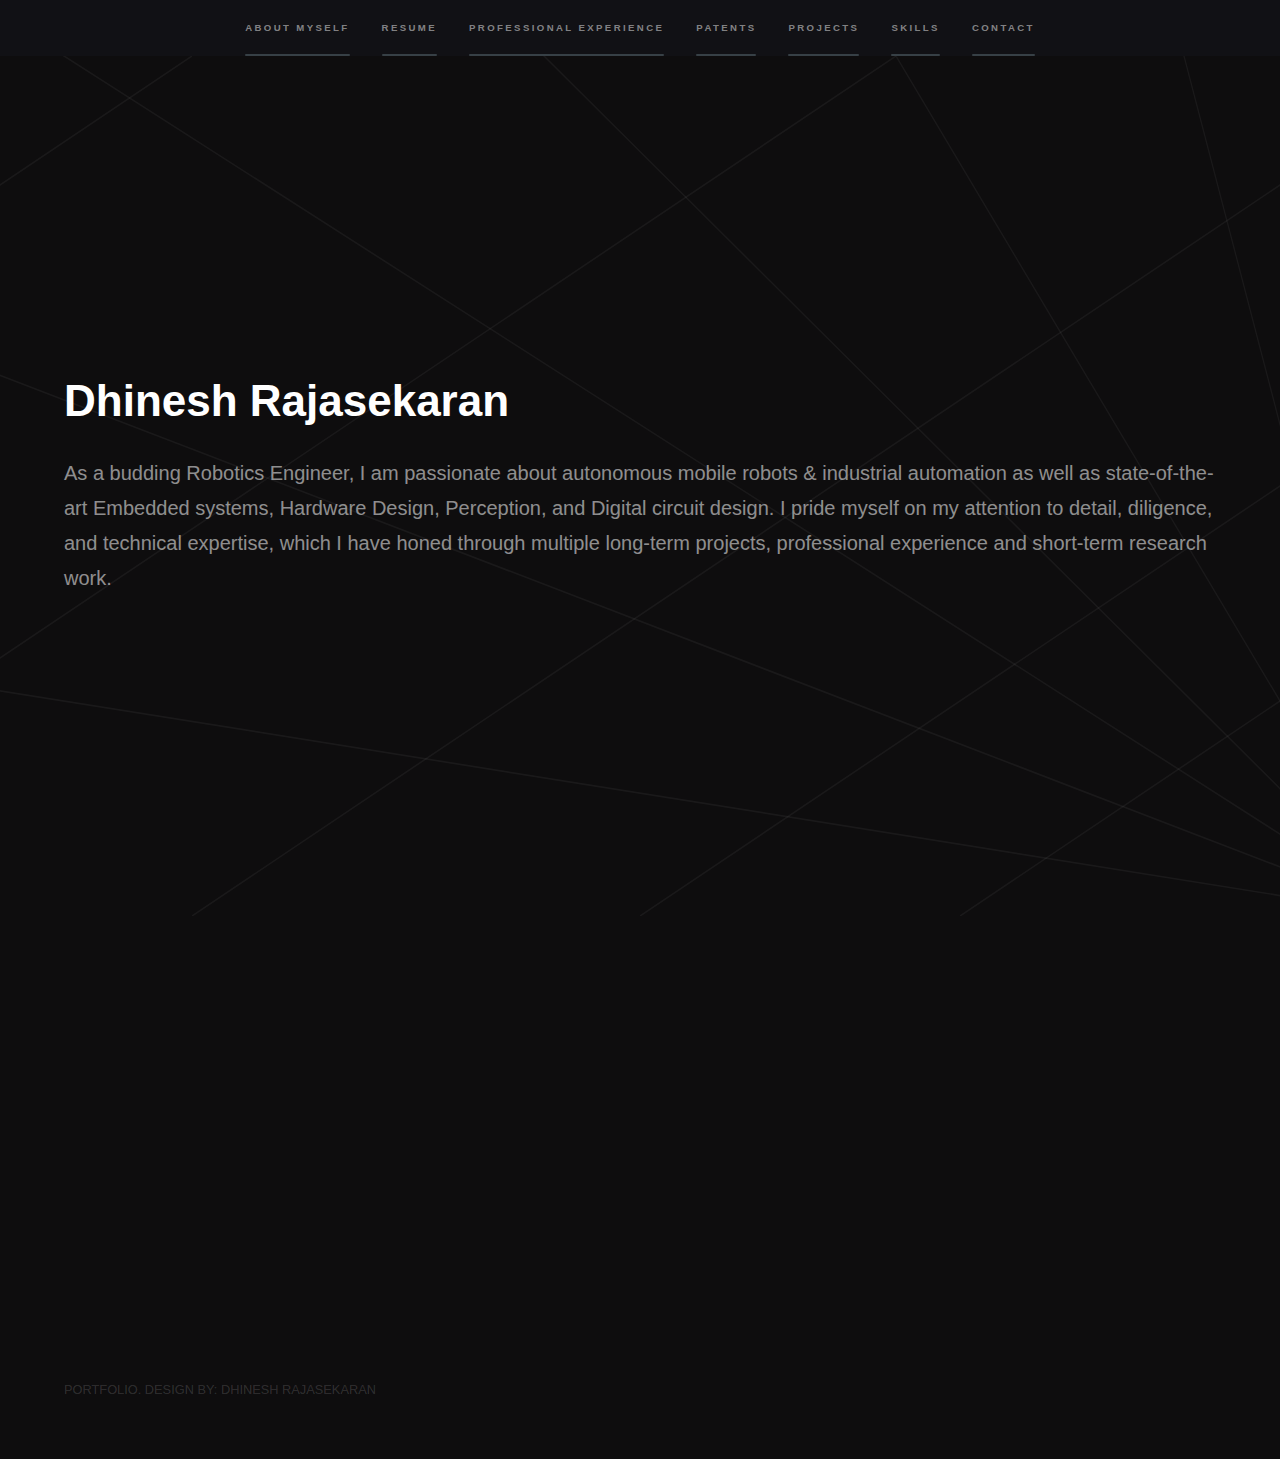
==== commit 7c2d9e2c: "Update index.html" ====
--- a/index.html
+++ b/index.html
@@ -40,7 +40,7 @@
 							<h1><span class="image right"><img src="https://github.com/stark-2000/dhinesh.github.io/blob/main/Media/Images/Dhinesh DP.jpeg" alt="" /></span>Dhinesh Rajasekaran</h1>
 							
 							<p>As a budding Robotics Engineer, I am passionate about autonomous mobile robots & industrial automation as well as state-of-the-art
-								Embedded systems, Perception, and Digital circuit design. I pride myself on my attention to detail, diligence, and
+								Embedded systems, Hardware Design, Perception, and Digital circuit design. I pride myself on my attention to detail, diligence, and
 								technical expertise, which I have honed through multiple long-term projects, professional experience and short-term research work.</p>
 						</div>
 					</section>
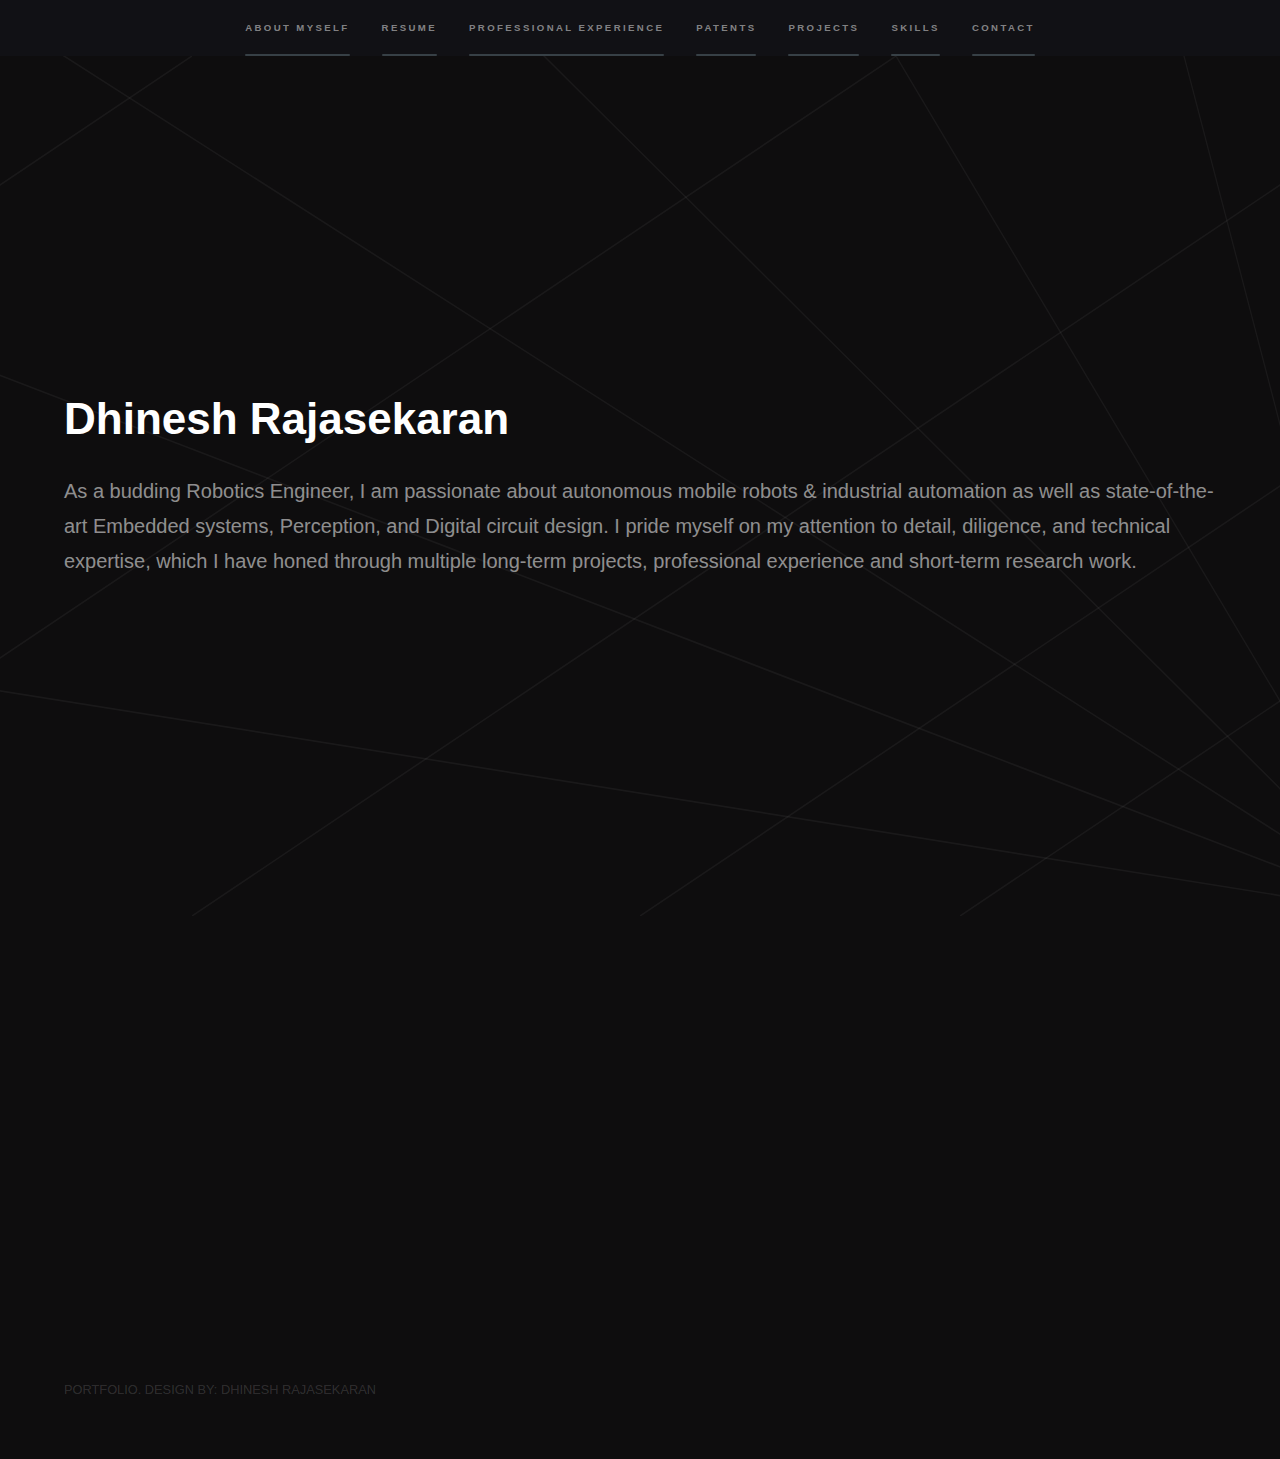
==== commit 3094c9df: "Updated employer details & web links" ====
--- a/index.html
+++ b/index.html
@@ -21,7 +21,7 @@
 						<ul>
 							<li><a href="about.html">About Myself</a></li>
 							<li><a href="resume.html">Resume</a></li>
-							<li><a href="internships.html">Professional Experience</a></li>
+							<li><a href="professional-exp.html">Professional Experience</a></li>
 							<li><a href="patents.html">Patents</a></li>
 							<li><a href="projects.html">Projects</a></li>
 							<li><a href="skills.html">Skills</a></li>
@@ -40,7 +40,7 @@
 							<h1><span class="image right"><img src="https://github.com/stark-2000/dhinesh.github.io/blob/main/Media/Images/Dhinesh DP.jpeg" alt="" /></span>Dhinesh Rajasekaran</h1>
 							
 							<p>As a budding Robotics Engineer, I am passionate about autonomous mobile robots & industrial automation as well as state-of-the-art
-								Embedded systems, Hardware Design, Perception, and Digital circuit design. I pride myself on my attention to detail, diligence, and
+								Embedded systems, Perception, and Digital circuit design. I pride myself on my attention to detail, diligence, and
 								technical expertise, which I have honed through multiple long-term projects, professional experience and short-term research work.</p>
 						</div>
 					</section>
@@ -56,7 +56,7 @@
 											<div class="col-6 col-12-medium">
 												<li>
 													<h3>Address</h3>
-													<span>Hyattsville MD 20783<br/>
+													<span>Austin TX 78727<br/>
 													USA<br><br/></span>
 												</li>
 											</div>
